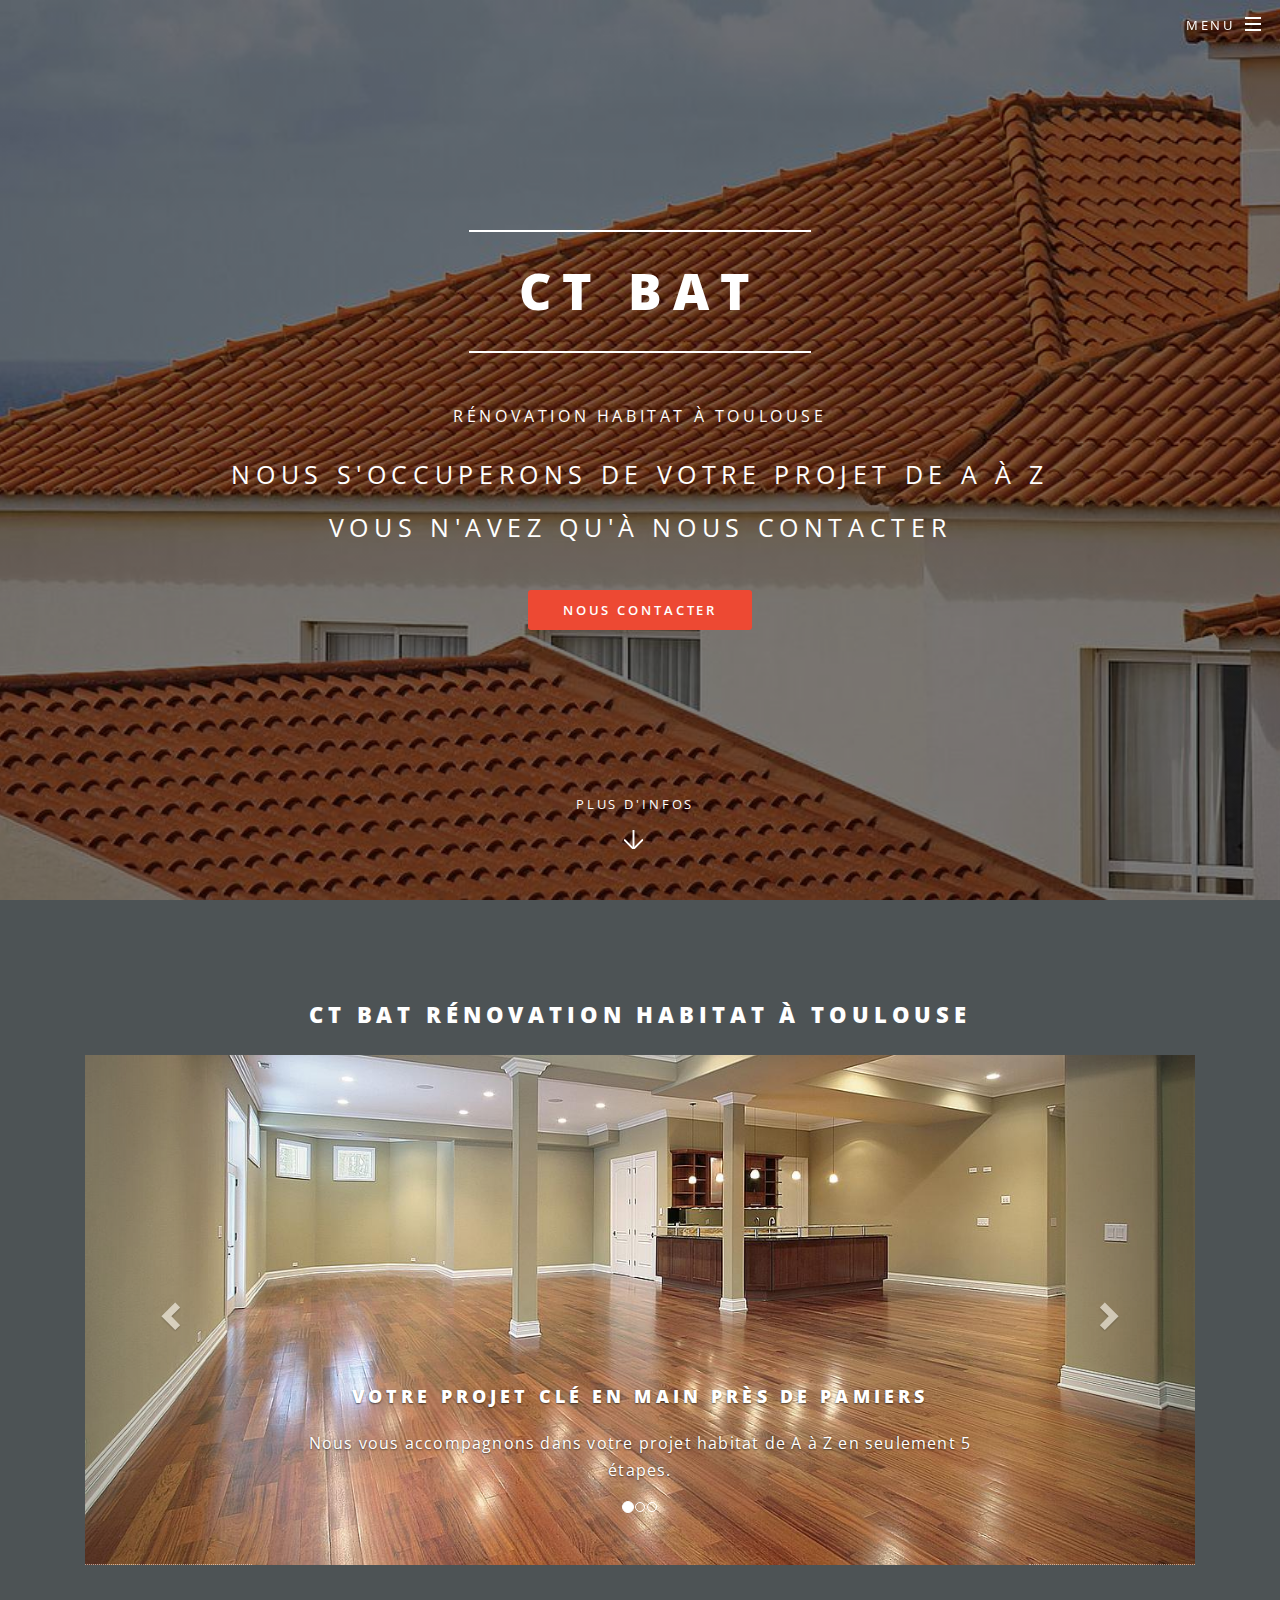
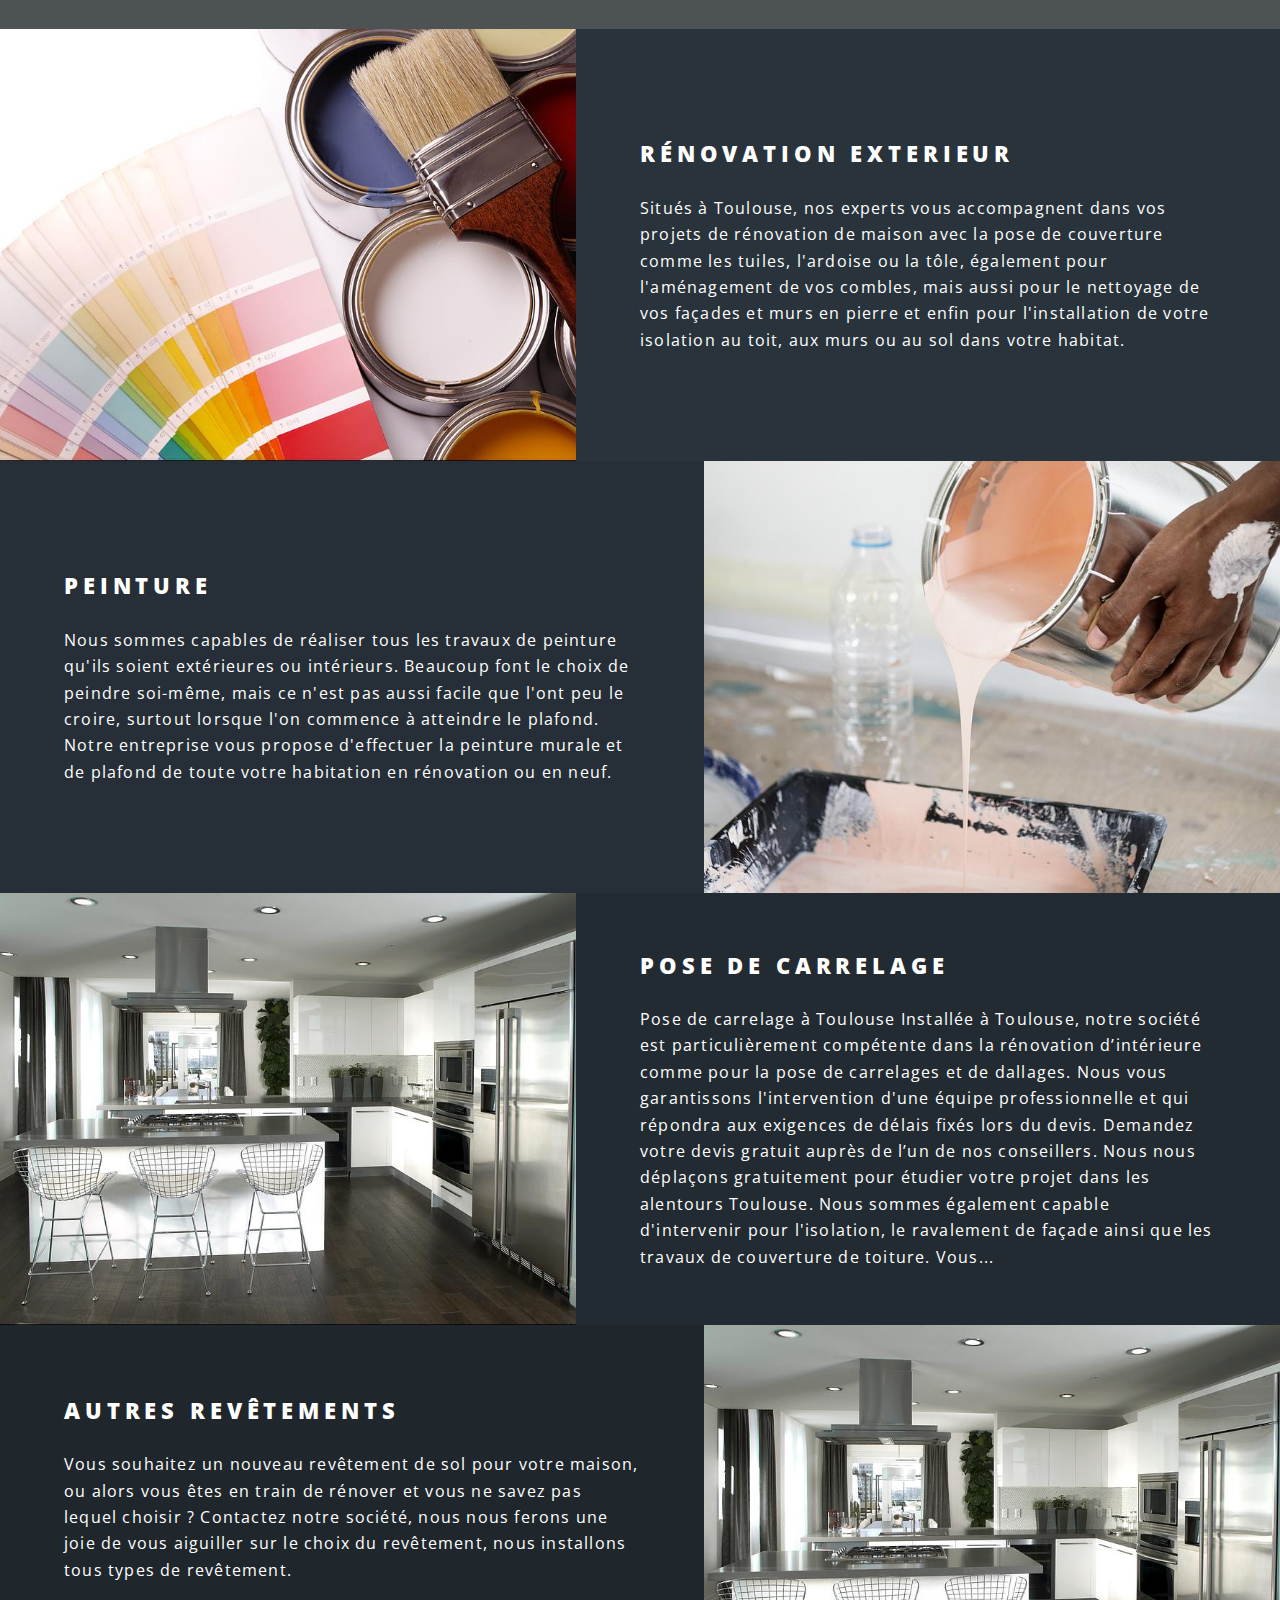
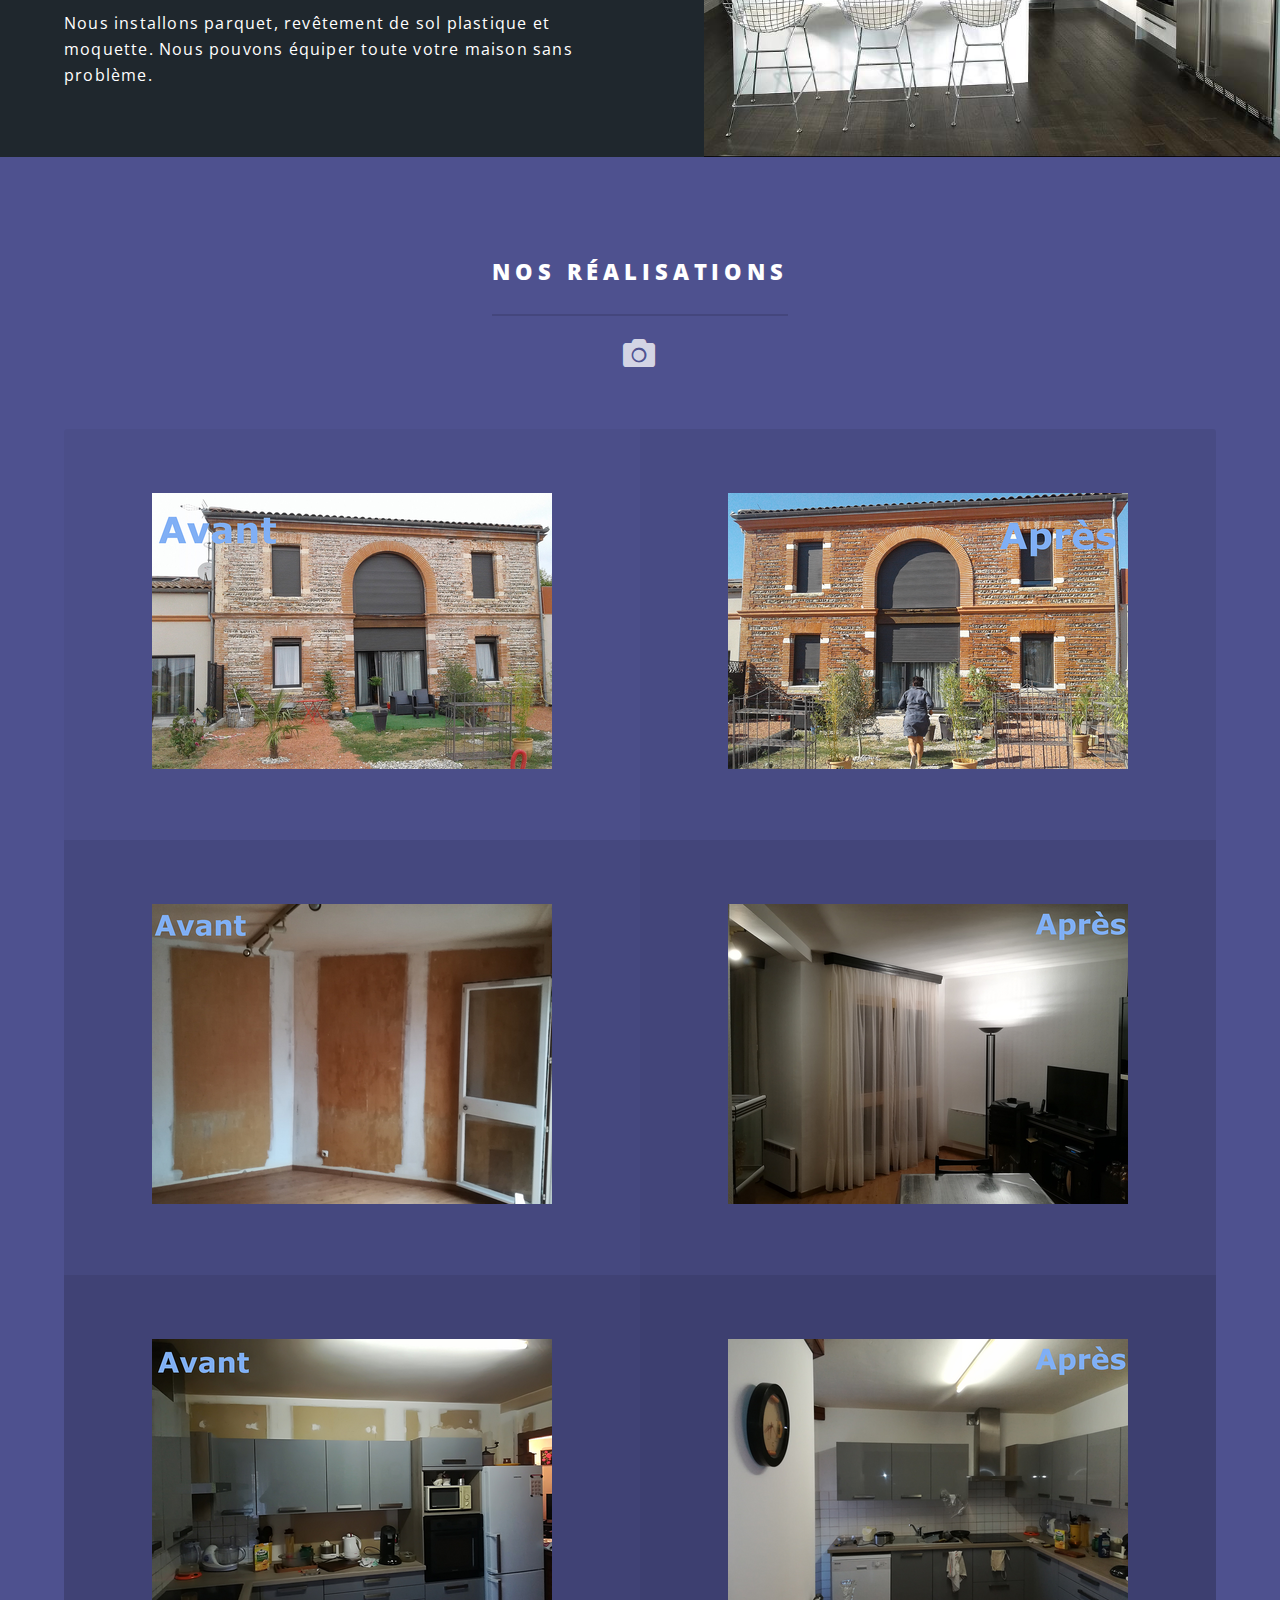
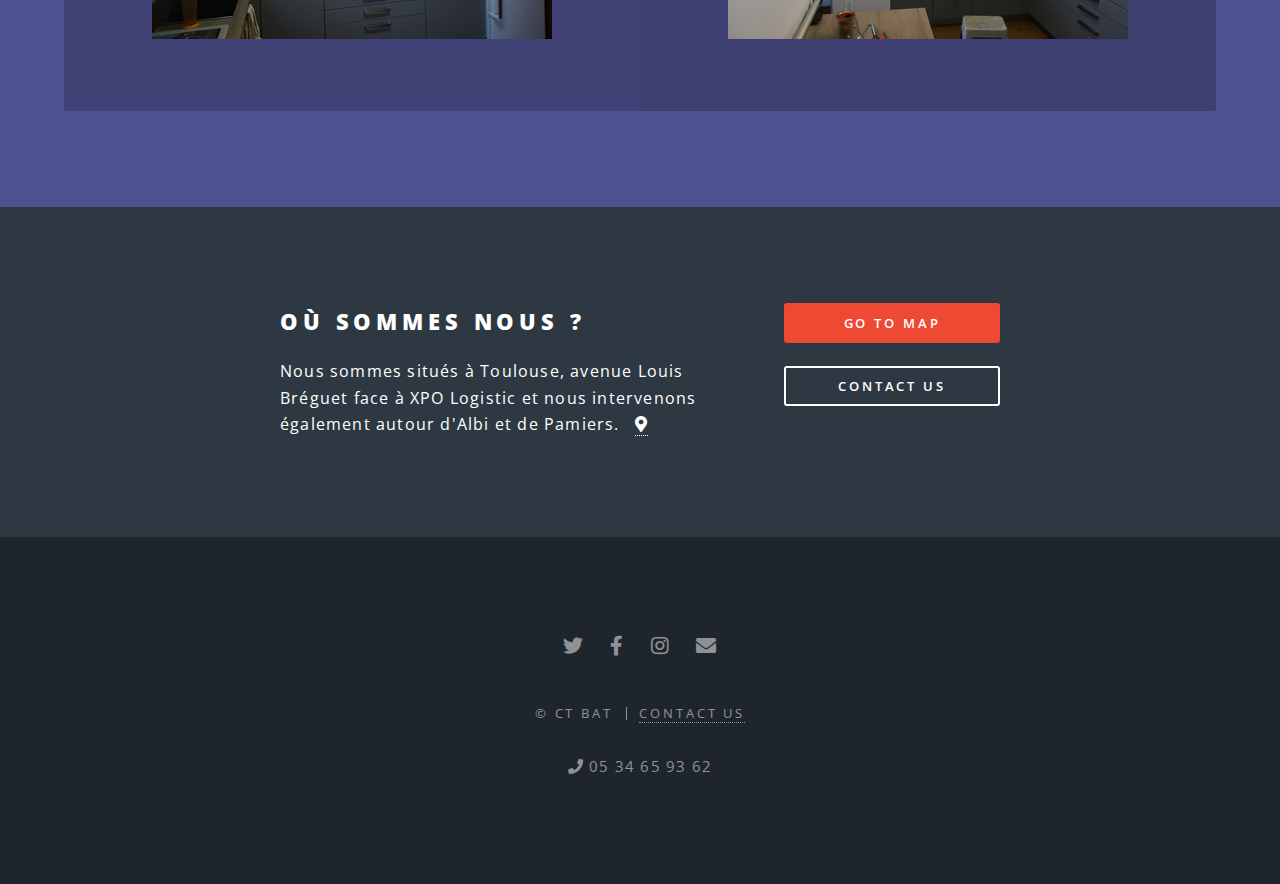
==== index.html @ c302fd92 "initial commit" ====
<!DOCTYPE HTML>
<!--
	Spectral by HTML5 UP
	html5up.net | @ajlkn
	Free for personal and commercial use under the CCA 3.0 license (html5up.net/license)
-->
<html>
	<head>
		<link rel="icon" href="images/1512f55367e74b17ab2b73a87927a7c3(1).ico">
		<link rel="stylesheet" href="https://maxcdn.bootstrapcdn.com/bootstrap/4.0.0/css/bootstrap.min.css" integrity="sha384-Gn5384xqQ1aoWXA+058RXPxPg6fy4IWvTNh0E263XmFcJlSAwiGgFAW/dAiS6JXm" crossorigin="anonymous">
		<title>CT BAT rénove votre maison en intérieur et extérieur à Toulouse</title>
		<meta charset="utf-8" />
		<meta name="viewport" content="width=device-width, initial-scale=1, user-scalable=no" />

		<link rel="stylesheet" href="https://maxcdn.bootstrapcdn.com/bootstrap/3.4.1/css/bootstrap.min.css">
		<script src="https://ajax.googleapis.com/ajax/libs/jquery/3.5.1/jquery.min.js"></script>
		<script src="https://maxcdn.bootstrapcdn.com/bootstrap/3.4.1/js/bootstrap.min.js"></script>
		
		<link rel="stylesheet" href="assets/css/main.css" />
		<noscript><link rel="stylesheet" href="assets/css/noscript.css" /></noscript>
	</head>
	<body class="landing is-preload">

		<!-- Page Wrapper -->
			<div id="page-wrapper">

				<!-- Header -->
					<header id="header" class="alt">
						<h1><a href="index.html"><img src="images/1512f55367e74b17ab2b73a87927a7c3(1).ico" style="width: 20px;"/>&nbsp;<b>CT BAT</b></a></h1>
						<nav id="nav">
							<ul>
								<li class="special">
									<a href="#menu" class="menuToggle"><span>Menu</span></a>
									<div id="menu">
										<ul>
											<li><a href="index.html">Nos Services</a></li>
											<li><a href="generic.html">Votre Projet</a></li>
											<li><a href="elements.html">Nos Réalisation</a></li>

											<li><a href="#">Nos contacter</a></li>
										</ul>
									</div>
								</li>
							</ul>
						</nav>
					</header>

				<!-- Banner -->
					<section id="banner">
						<div class="inner">
							<h2 style="font-size: 50px;">CT BAT</h2>
							<p >Rénovation habitat à Toulouse<br /></p>
								<p style="font-size: 25px ;  " >Nous s'occuperons de votre projet de A à Z<br /><br/>
								Vous n'avez qu'à nous contacter</p>
							<ul class="actions special">
								<li><a href="#" class="button primary">Nous contacter</a></li>
							</ul>
						</div>
						<a href="#one" class="more scrolly">Plus d'infos</a>
					</section>

				<!-- One -->
					<section id="one" class="wrapper style1 special">
						
						
						<div class="container">
							<h2>CT BAT Rénovation habitat à Toulouse</h2>
							<div id="myCarousel" class="carousel slide" data-ride="carousel">
							  <!-- Indicators -->
							  <ol class="carousel-indicators">
								<li data-target="#myCarousel" data-slide-to="0" class="active"></li>
								<li data-target="#myCarousel" data-slide-to="1"></li>
								<li data-target="#myCarousel" data-slide-to="2"></li>
							  </ol>
						  
							  <!-- Wrapper for slides -->
							  <div class="carousel-inner">
						  
								<div class="item active">
								  <img src="images/carousel1.jpg" alt="" style="width:100%;">
								  <div class="carousel-caption">
									<h3>Votre projet clé en main près de Pamiers</h3>
									<p>Nous vous accompagnons dans votre projet habitat de A à Z en seulement 5 étapes.</p>
								  </div>
								</div>
						  
								<div class="item">
								  <img src="images/carousel2.jpg" alt="" style="width:100%;">
								  <div class="carousel-caption">
									<h3>Energies renouvelables : installation de pompe à chaleur réversible près de Toulouse</h3>
									<p>Le chauffage et la climatisation dans votre habitat en un système c'est possible! Nous installons des pompes à chaleur réversibles sur tous types de terrain.</p>
								  </div>
								</div>
							  
								<div class="item">
								  <img src="images/carousel3.jpg" alt="" style="width:100%;">
								  <div class="carousel-caption">
									<h3>Peinture intérieure décorative et revêtement de sol près de Toulouse</h3>
									<p>Nous réalisons la décoration de votre intérieure avec la pose de peinture, de carrelage, et autres revêtements de sols.</p>
								  </div>
								</div>
							
							  </div>
						  
							  <!-- Left and right controls -->
							  <a class="left carousel-control" href="#myCarousel" data-slide="prev">
								<span class="glyphicon glyphicon-chevron-left"></span>
								<span class="sr-only">Previous</span>
							  </a>
							  <a class="right carousel-control" href="#myCarousel" data-slide="next">
								<span class="glyphicon glyphicon-chevron-right"></span>
								<span class="sr-only">Next</span>
							  </a>
							</div>
						  </div>
						  


					</section>

				<!-- Two -->
					<section id="two" class="wrapper alt style2">
						<section class="spotlight">
							<div class="image"><img src="images/0.jpg" alt="" /></div><div class="content">
								<h2>Rénovation exterieur</h2>
								<p>Situés à Toulouse, nos experts vous accompagnent dans vos projets de rénovation de maison avec la pose de couverture comme les tuiles, l'ardoise ou la tôle, également pour l'aménagement de vos combles, mais aussi pour le nettoyage de vos façades et murs en pierre et enfin pour l'installation de votre isolation au toit, aux murs ou au sol dans votre habitat.</p>
							</div>
						</section>
						<section class="spotlight">
							<div class="image"><img src="images/1.jpg" alt="" /></div><div class="content">
								<h2>Peinture</h2>
								<p>Nous sommes capables de réaliser tous les travaux de peinture qu'ils soient extérieures ou intérieurs. Beaucoup font le choix de peindre soi-même, mais ce n'est pas aussi facile que l'ont peu le croire, surtout lorsque l'on commence à atteindre le plafond. Notre entreprise vous propose d'effectuer la peinture murale et de plafond de toute votre habitation en rénovation ou en neuf.</p>
							</div>
						</section>
						<section class="spotlight">
							<div class="image"><img src="images/2.jpg" alt="" /></div><div class="content">
								<h2>Pose de carrelage</h2>
								<p>Pose de carrelage à Toulouse Installée à Toulouse, notre société est particulièrement compétente dans la rénovation d’intérieure comme pour la pose de carrelages et de dallages. Nous vous garantissons l'intervention d'une équipe professionnelle et qui répondra aux exigences de délais fixés lors du devis. Demandez votre devis gratuit auprès de l’un de nos conseillers. Nous nous déplaçons gratuitement pour étudier votre projet dans les alentours Toulouse. Nous sommes également capable d'intervenir pour l'isolation, le ravalement de façade ainsi que les travaux de couverture de toiture. Vous...</p>
							</div>
						</section>
						<section class="spotlight">
							<div class="image"><img src="images/2.jpg" alt="" /></div><div class="content">
								<h2>Autres revêtements</h2>
								<p>Vous souhaitez un nouveau revêtement de sol pour votre maison, ou alors vous êtes en train de rénover et vous ne savez pas lequel choisir ? Contactez notre société, nous nous ferons une joie de vous aiguiller sur le choix du revêtement, nous installons tous types de revêtement.<br> <br>Nous installons parquet, revêtement de sol plastique et moquette. Nous pouvons équiper toute votre maison sans problème.
									</p>
							</div>
						</section>
					</section>

				<!-- Three -->
					<section id="three" class="wrapper style3 special">
						<div class="inner">
							<header class="major">
								<h2>Nos Réalisations</h2><br/>
								<i class="fa fa-camera fa-2x"></i> 


								
							</header>
							<ul class="features zoom">
								<li >
									<img src="images/5.png"  alt="" />
								</li>
								<li >
									
									<img src="images/6.png" alt="" />
								</li>
								<li >
									
									<img  src="images/7.png"  alt="" />
								</li>
								<li >
									
									<img  src="images/8.png"  alt="" />
								</li>
								<li >
									
									<img  src="images/9.png"  alt="" />
								</li>
								<li>
									
									<img  src="images/10.png"  alt="" />
								</li>
							</ul>
						</div>
					</section>

				<!-- CTA -->
					<section id="cta" class="wrapper style4">
						<div class="inner">
							<header>
								<h2>Où sommes nous ?</h2>
								<p>Nous sommes situés à Toulouse, avenue Louis Bréguet face à XPO Logistic et nous intervenons également autour d'Albi et de Pamiers. &nbsp; <a href="link" ><i class="fas fa-map-marker-alt"></i></a> </p>
							</header>
							<ul class="actions stacked">
								<li><a href="https://www.google.com/maps/place/CT+BAT+R%C3%A9novation+habitat+%C3%A0+Toulouse/@43.5770326,1.4783316,15z/data=!4m5!3m4!1s0x0:0x1498602ddb9fb370!8m2!3d43.5770326!4d1.4783316" class="button fit primary">Go to Map</a></li>
								<li><a href="#" class="button fit">Contact us </a></li>
							</ul>
						</div>
					</section>

				<!-- Footer -->
					<footer id="footer">
						<ul class="icons">
							<li><a href="#" class="icon brands fa-twitter"><span class="label">Twitter</span></a></li>
							<li><a href="#" class="icon brands fa-facebook-f"><span class="label">Facebook</span></a></li>
							<li><a href="#" class="icon brands fa-instagram"><span class="label">Instagram</span></a></li>
							<li><a href="#" class="icon solid fa-envelope"><span class="label">Email</span></a></li>
						</ul>
						<ul class="copyright">
							<li>&copy; CT BAT</li><li><a href="#">Contact us</a></li>
						</ul>
						<ul class="icons">
						<li><a href="#" class="icon solid fa-phone" style="font-size: 0.75em;"> 05 34 65 93 62 <span class="label">Phone</span></a></li>
					</ul>
					</footer>

			</div>

		<!-- Scripts -->
			<script src="assets/js/jquery.min.js"></script>
			<script src="assets/js/jquery.scrollex.min.js"></script>
			<script src="assets/js/jquery.scrolly.min.js"></script>
			<script src="assets/js/browser.min.js"></script>
			<script src="assets/js/breakpoints.min.js"></script>
			<script src="assets/js/util.js"></script>
			<script src="assets/js/main.js"></script>
			

	</body>
</html>
---- assets/css/main.css ----
@import url(fontawesome-all.min.css);
@import url("https://fonts.googleapis.com/css?family=Open+Sans:400,400italic,600,600italic,800,800italic");

/*
	Spectral by HTML5 UP
	html5up.net | @ajlkn
	Free for personal and commercial use under the CCA 3.0 license (html5up.net/license)
*/

html, body, div, span, applet, object,
iframe, h1, h2, h3, h4, h5, h6, p, blockquote,
pre, a, abbr, acronym, address, big, cite,
code, del, dfn, em, img, ins, kbd, q, s, samp,
small, strike, strong, sub, sup, tt, var, b,
u, i, center, dl, dt, dd, ol, ul, li, fieldset,
form, label, legend, table, caption, tbody,
tfoot, thead, tr, th, td, article, aside,
canvas, details, embed, figure, figcaption,
footer, header, hgroup, menu, nav, output, ruby,
section, summary, time, mark, audio, video {
	margin: 0;
	padding: 0;
	border: 0;
	font-size: 100%;
	font: inherit;
	vertical-align: baseline;}

article, aside, details, figcaption, figure,
footer, header, hgroup, menu, nav, section {
	display: block;}

body {
	line-height: 1;
}

ol, ul {
	list-style: none;
}

blockquote, q {
	quotes: none;
}

	blockquote:before, blockquote:after, q:before, q:after {
		content: '';
		content: none;
	}

table {
	border-collapse: collapse;
	border-spacing: 0;
}

body {
	-webkit-text-size-adjust: none;
}

mark {
	background-color: transparent;
	color: inherit;
}

input::-moz-focus-inner {
	border: 0;
	padding: 0;
}

input, select, textarea {
	-moz-appearance: none;
	-webkit-appearance: none;
	-ms-appearance: none;
	appearance: none;
}

/* Basic */

	@-ms-viewport {
		width: device-width;
	}

	html {
		box-sizing: border-box;
	}

	*, *:before, *:after {
		box-sizing: inherit;
	}

	body {
		background: #2e3842;
	}

		body.is-preload *, body.is-preload *:before, body.is-preload *:after {
			-moz-animation: none !important;
			-webkit-animation: none !important;
			-ms-animation: none !important;
			animation: none !important;
			-moz-transition: none !important;
			-webkit-transition: none !important;
			-ms-transition: none !important;
			transition: none !important;
		}

	body, input, select, textarea {
		color: #fff;
		font-family: "Open Sans", Helvetica, sans-serif;
		font-size: 15pt;
		font-weight: 400;
		letter-spacing: 0.075em;
		line-height: 1.65em;
	}

		@media screen and (max-width: 1680px) {

			body, input, select, textarea {
				font-size: 13pt;
			}

		}

		@media screen and (max-width: 1280px) {

			body, input, select, textarea {
				font-size: 12pt;
			}

		}

		@media screen and (max-width: 736px) {

			body, input, select, textarea {
				font-size: 11pt;
				letter-spacing: 0.0375em;
			}

		}

	a {
		-moz-transition: color 0.2s ease, border-bottom-color 0.2s ease;
		-webkit-transition: color 0.2s ease, border-bottom-color 0.2s ease;
		-ms-transition: color 0.2s ease, border-bottom-color 0.2s ease;
		transition: color 0.2s ease, border-bottom-color 0.2s ease;
		border-bottom: dotted 1px;
		color: inherit;
		text-decoration: none;
	}

		a:hover {
			border-bottom-color: transparent;
		}

	strong, b {
		color: #fff;
		font-weight: 600;
	}

	em, i {
		font-style: italic;
	}

	p {
		margin: 0 0 2em 0;
	}

	h1, h2, h3, h4, h5, h6 {
		color: #fff;
		font-weight: 800;
		letter-spacing: 0.225em;
		line-height: 1em;
		margin: 0 0 1em 0;
		text-transform: uppercase;
	}

		h1 a, h2 a, h3 a, h4 a, h5 a, h6 a {
			color: inherit;
			text-decoration: none;
		}

	h2 {
		font-size: 1.35em;
		line-height: 1.75em;
	}

		@media screen and (max-width: 736px) {

			h2 {
				font-size: 1.1em;
				line-height: 1.65em;
			}

		}

	h3 {
		font-size: 1.15em;
		line-height: 1.75em;
	}

		@media screen and (max-width: 736px) {

			h3 {
				font-size: 1em;
				line-height: 1.65em;
			}

		}

	h4 {
		font-size: 1em;
		line-height: 1.5em;
	}

	h5 {
		font-size: 0.8em;
		line-height: 1.5em;
	}

	h6 {
		font-size: 0.7em;
		line-height: 1.5em;
	}

	sub {
		font-size: 0.8em;
		position: relative;
		top: 0.5em;
	}

	sup {
		font-size: 0.8em;
		position: relative;
		top: -0.5em;
	}

	hr {
		border: 0;
		border-bottom: solid 2px #fff;
		margin: 3em 0;
	}

		hr.major {
			margin: 4.5em 0;
		}

	blockquote {
		border-left: solid 4px #fff;
		font-style: italic;
		margin: 0 0 2em 0;
		padding: 0.5em 0 0.5em 2em;
	}

	code {
		background: rgba(144, 144, 144, 0.25);
		border-radius: 3px;
		font-family: "Courier New", monospace;
		font-size: 0.9em;
		letter-spacing: 0;
		margin: 0 0.25em;
		padding: 0.25em 0.65em;
	}

	pre {
		-webkit-overflow-scrolling: touch;
		font-family: "Courier New", monospace;
		font-size: 0.9em;
		margin: 0 0 2em 0;
	}

		pre code {
			display: block;
			line-height: 1.75em;
			padding: 1em 1.5em;
			overflow-x: auto;
		}

	.align-left {
		text-align: left;
	}

	.align-center {
		text-align: center;
	}

	.align-right {
		text-align: right;
	}

/* Row */

	.row {
		display: flex;
		flex-wrap: wrap;
		box-sizing: border-box;
		align-items: stretch;
	}

		.row > * {
			box-sizing: border-box;
		}

		.row.gtr-uniform > * > :last-child {
			margin-bottom: 0;
		}

		.row.aln-left {
			justify-content: flex-start;
		}

		.row.aln-center {
			justify-content: center;
		}

		.row.aln-right {
			justify-content: flex-end;
		}

		.row.aln-top {
			align-items: flex-start;
		}

		.row.aln-middle {
			align-items: center;
		}

		.row.aln-bottom {
			align-items: flex-end;
		}

		.row > .imp {
			order: -1;
		}

		.row > .col-1 {
			width: 8.33333%;
		}

		.row > .off-1 {
			margin-left: 8.33333%;
		}

		.row > .col-2 {
			width: 16.66667%;
		}

		.row > .off-2 {
			margin-left: 16.66667%;
		}

		.row > .col-3 {
			width: 25%;
		}

		.row > .off-3 {
			margin-left: 25%;
		}

		.row > .col-4 {
			width: 33.33333%;
		}

		.row > .off-4 {
			margin-left: 33.33333%;
		}

		.row > .col-5 {
			width: 41.66667%;
		}

		.row > .off-5 {
			margin-left: 41.66667%;
		}

		.row > .col-6 {
			width: 50%;
		}

		.row > .off-6 {
			margin-left: 50%;
		}

		.row > .col-7 {
			width: 58.33333%;
		}

		.row > .off-7 {
			margin-left: 58.33333%;
		}

		.row > .col-8 {
			width: 66.66667%;
		}

		.row > .off-8 {
			margin-left: 66.66667%;
		}

		.row > .col-9 {
			width: 75%;
		}

		.row > .off-9 {
			margin-left: 75%;
		}

		.row > .col-10 {
			width: 83.33333%;
		}

		.row > .off-10 {
			margin-left: 83.33333%;
		}

		.row > .col-11 {
			width: 91.66667%;
		}

		.row > .off-11 {
			margin-left: 91.66667%;
		}

		.row > .col-12 {
			width: 100%;
		}

		.row > .off-12 {
			margin-left: 100%;
		}

		.row.gtr-0 {
			margin-top: 0;
			margin-left: 0em;
		}

			.row.gtr-0 > * {
				padding: 0 0 0 0em;
			}

			.row.gtr-0.gtr-uniform {
				margin-top: 0em;
			}

				.row.gtr-0.gtr-uniform > * {
					padding-top: 0em;
				}

		.row.gtr-25 {
			margin-top: 0;
			margin-left: -0.375em;
		}

			.row.gtr-25 > * {
				padding: 0 0 0 0.375em;
			}

			.row.gtr-25.gtr-uniform {
				margin-top: -0.375em;
			}

				.row.gtr-25.gtr-uniform > * {
					padding-top: 0.375em;
				}

		.row.gtr-50 {
			margin-top: 0;
			margin-left: -0.75em;
		}

			.row.gtr-50 > * {
				padding: 0 0 0 0.75em;
			}

			.row.gtr-50.gtr-uniform {
				margin-top: -0.75em;
			}

				.row.gtr-50.gtr-uniform > * {
					padding-top: 0.75em;
				}

		.row {
			margin-top: 0;
			margin-left: -1.5em;
		}

			.row > * {
				padding: 0 0 0 1.5em;
			}

			.row.gtr-uniform {
				margin-top: -1.5em;
			}

				.row.gtr-uniform > * {
					padding-top: 1.5em;
				}

		.row.gtr-150 {
			margin-top: 0;
			margin-left: -2.25em;
		}

			.row.gtr-150 > * {
				padding: 0 0 0 2.25em;
			}

			.row.gtr-150.gtr-uniform {
				margin-top: -2.25em;
			}

				.row.gtr-150.gtr-uniform > * {
					padding-top: 2.25em;
				}

		.row.gtr-200 {
			margin-top: 0;
			margin-left: -3em;
		}

			.row.gtr-200 > * {
				padding: 0 0 0 3em;
			}

			.row.gtr-200.gtr-uniform {
				margin-top: -3em;
			}

				.row.gtr-200.gtr-uniform > * {
					padding-top: 3em;
				}

		@media screen and (max-width: 1680px) {

			.row {
				display: flex;
				flex-wrap: wrap;
				box-sizing: border-box;
				align-items: stretch;
			}

				.row > * {
					box-sizing: border-box;
				}

				.row.gtr-uniform > * > :last-child {
					margin-bottom: 0;
				}

				.row.aln-left {
					justify-content: flex-start;
				}

				.row.aln-center {
					justify-content: center;
				}

				.row.aln-right {
					justify-content: flex-end;
				}

				.row.aln-top {
					align-items: flex-start;
				}

				.row.aln-middle {
					align-items: center;
				}

				.row.aln-bottom {
					align-items: flex-end;
				}

				.row > .imp-xlarge {
					order: -1;
				}

				.row > .col-1-xlarge {
					width: 8.33333%;
				}

				.row > .off-1-xlarge {
					margin-left: 8.33333%;
				}

				.row > .col-2-xlarge {
					width: 16.66667%;
				}

				.row > .off-2-xlarge {
					margin-left: 16.66667%;
				}

				.row > .col-3-xlarge {
					width: 25%;
				}

				.row > .off-3-xlarge {
					margin-left: 25%;
				}

				.row > .col-4-xlarge {
					width: 33.33333%;
				}

				.row > .off-4-xlarge {
					margin-left: 33.33333%;
				}

				.row > .col-5-xlarge {
					width: 41.66667%;
				}

				.row > .off-5-xlarge {
					margin-left: 41.66667%;
				}

				.row > .col-6-xlarge {
					width: 50%;
				}

				.row > .off-6-xlarge {
					margin-left: 50%;
				}

				.row > .col-7-xlarge {
					width: 58.33333%;
				}

				.row > .off-7-xlarge {
					margin-left: 58.33333%;
				}

				.row > .col-8-xlarge {
					width: 66.66667%;
				}

				.row > .off-8-xlarge {
					margin-left: 66.66667%;
				}

				.row > .col-9-xlarge {
					width: 75%;
				}

				.row > .off-9-xlarge {
					margin-left: 75%;
				}

				.row > .col-10-xlarge {
					width: 83.33333%;
				}

				.row > .off-10-xlarge {
					margin-left: 83.33333%;
				}

				.row > .col-11-xlarge {
					width: 91.66667%;
				}

				.row > .off-11-xlarge {
					margin-left: 91.66667%;
				}

				.row > .col-12-xlarge {
					width: 100%;
				}

				.row > .off-12-xlarge {
					margin-left: 100%;
				}

				.row.gtr-0 {
					margin-top: 0;
					margin-left: 0em;
				}

					.row.gtr-0 > * {
						padding: 0 0 0 0em;
					}

					.row.gtr-0.gtr-uniform {
						margin-top: 0em;
					}

						.row.gtr-0.gtr-uniform > * {
							padding-top: 0em;
						}

				.row.gtr-25 {
					margin-top: 0;
					margin-left: -0.375em;
				}

					.row.gtr-25 > * {
						padding: 0 0 0 0.375em;
					}

					.row.gtr-25.gtr-uniform {
						margin-top: -0.375em;
					}

						.row.gtr-25.gtr-uniform > * {
							padding-top: 0.375em;
						}

				.row.gtr-50 {
					margin-top: 0;
					margin-left: -0.75em;
				}

					.row.gtr-50 > * {
						padding: 0 0 0 0.75em;
					}

					.row.gtr-50.gtr-uniform {
						margin-top: -0.75em;
					}

						.row.gtr-50.gtr-uniform > * {
							padding-top: 0.75em;
						}

				.row {
					margin-top: 0;
					margin-left: -1.5em;
				}

					.row > * {
						padding: 0 0 0 1.5em;
					}

					.row.gtr-uniform {
						margin-top: -1.5em;
					}

						.row.gtr-uniform > * {
							padding-top: 1.5em;
						}

				.row.gtr-150 {
					margin-top: 0;
					margin-left: -2.25em;
				}

					.row.gtr-150 > * {
						padding: 0 0 0 2.25em;
					}

					.row.gtr-150.gtr-uniform {
						margin-top: -2.25em;
					}

						.row.gtr-150.gtr-uniform > * {
							padding-top: 2.25em;
						}

				.row.gtr-200 {
					margin-top: 0;
					margin-left: -3em;
				}

					.row.gtr-200 > * {
						padding: 0 0 0 3em;
					}

					.row.gtr-200.gtr-uniform {
						margin-top: -3em;
					}

						.row.gtr-200.gtr-uniform > * {
							padding-top: 3em;
						}

		}

		@media screen and (max-width: 1280px) {

			.row {
				display: flex;
				flex-wrap: wrap;
				box-sizing: border-box;
				align-items: stretch;
			}

				.row > * {
					box-sizing: border-box;
				}

				.row.gtr-uniform > * > :last-child {
					margin-bottom: 0;
				}

				.row.aln-left {
					justify-content: flex-start;
				}

				.row.aln-center {
					justify-content: center;
				}

				.row.aln-right {
					justify-content: flex-end;
				}

				.row.aln-top {
					align-items: flex-start;
				}

				.row.aln-middle {
					align-items: center;
				}

				.row.aln-bottom {
					align-items: flex-end;
				}

				.row > .imp-large {
					order: -1;
				}

				.row > .col-1-large {
					width: 8.33333%;
				}

				.row > .off-1-large {
					margin-left: 8.33333%;
				}

				.row > .col-2-large {
					width: 16.66667%;
				}

				.row > .off-2-large {
					margin-left: 16.66667%;
				}

				.row > .col-3-large {
					width: 25%;
				}

				.row > .off-3-large {
					margin-left: 25%;
				}

				.row > .col-4-large {
					width: 33.33333%;
				}

				.row > .off-4-large {
					margin-left: 33.33333%;
				}

				.row > .col-5-large {
					width: 41.66667%;
				}

				.row > .off-5-large {
					margin-left: 41.66667%;
				}

				.row > .col-6-large {
					width: 50%;
				}

				.row > .off-6-large {
					margin-left: 50%;
				}

				.row > .col-7-large {
					width: 58.33333%;
				}

				.row > .off-7-large {
					margin-left: 58.33333%;
				}

				.row > .col-8-large {
					width: 66.66667%;
				}

				.row > .off-8-large {
					margin-left: 66.66667%;
				}

				.row > .col-9-large {
					width: 75%;
				}

				.row > .off-9-large {
					margin-left: 75%;
				}

				.row > .col-10-large {
					width: 83.33333%;
				}

				.row > .off-10-large {
					margin-left: 83.33333%;
				}

				.row > .col-11-large {
					width: 91.66667%;
				}

				.row > .off-11-large {
					margin-left: 91.66667%;
				}

				.row > .col-12-large {
					width: 100%;
				}

				.row > .off-12-large {
					margin-left: 100%;
				}

				.row.gtr-0 {
					margin-top: 0;
					margin-left: 0em;
				}

					.row.gtr-0 > * {
						padding: 0 0 0 0em;
					}

					.row.gtr-0.gtr-uniform {
						margin-top: 0em;
					}

						.row.gtr-0.gtr-uniform > * {
							padding-top: 0em;
						}

				.row.gtr-25 {
					margin-top: 0;
					margin-left: -0.375em;
				}

					.row.gtr-25 > * {
						padding: 0 0 0 0.375em;
					}

					.row.gtr-25.gtr-uniform {
						margin-top: -0.375em;
					}

						.row.gtr-25.gtr-uniform > * {
							padding-top: 0.375em;
						}

				.row.gtr-50 {
					margin-top: 0;
					margin-left: -0.75em;
				}

					.row.gtr-50 > * {
						padding: 0 0 0 0.75em;
					}

					.row.gtr-50.gtr-uniform {
						margin-top: -0.75em;
					}

						.row.gtr-50.gtr-uniform > * {
							padding-top: 0.75em;
						}

				.row {
					margin-top: 0;
					margin-left: -1.5em;
				}

					.row > * {
						padding: 0 0 0 1.5em;
					}

					.row.gtr-uniform {
						margin-top: -1.5em;
					}

						.row.gtr-uniform > * {
							padding-top: 1.5em;
						}

				.row.gtr-150 {
					margin-top: 0;
					margin-left: -2.25em;
				}

					.row.gtr-150 > * {
						padding: 0 0 0 2.25em;
					}

					.row.gtr-150.gtr-uniform {
						margin-top: -2.25em;
					}

						.row.gtr-150.gtr-uniform > * {
							padding-top: 2.25em;
						}

				.row.gtr-200 {
					margin-top: 0;
					margin-left: -3em;
				}

					.row.gtr-200 > * {
						padding: 0 0 0 3em;
					}

					.row.gtr-200.gtr-uniform {
						margin-top: -3em;
					}

						.row.gtr-200.gtr-uniform > * {
							padding-top: 3em;
						}

		}

		@media screen and (max-width: 980px) {

			.row {
				display: flex;
				flex-wrap: wrap;
				box-sizing: border-box;
				align-items: stretch;
			}

				.row > * {
					box-sizing: border-box;
				}

				.row.gtr-uniform > * > :last-child {
					margin-bottom: 0;
				}

				.row.aln-left {
					justify-content: flex-start;
				}

				.row.aln-center {
					justify-content: center;
				}

				.row.aln-right {
					justify-content: flex-end;
				}

				.row.aln-top {
					align-items: flex-start;
				}

				.row.aln-middle {
					align-items: center;
				}

				.row.aln-bottom {
					align-items: flex-end;
				}

				.row > .imp-medium {
					order: -1;
				}

				.row > .col-1-medium {
					width: 8.33333%;
				}

				.row > .off-1-medium {
					margin-left: 8.33333%;
				}

				.row > .col-2-medium {
					width: 16.66667%;
				}

				.row > .off-2-medium {
					margin-left: 16.66667%;
				}

				.row > .col-3-medium {
					width: 25%;
				}

				.row > .off-3-medium {
					margin-left: 25%;
				}

				.row > .col-4-medium {
					width: 33.33333%;
				}

				.row > .off-4-medium {
					margin-left: 33.33333%;
				}

				.row > .col-5-medium {
					width: 41.66667%;
				}

				.row > .off-5-medium {
					margin-left: 41.66667%;
				}

				.row > .col-6-medium {
					width: 50%;
				}

				.row > .off-6-medium {
					margin-left: 50%;
				}

				.row > .col-7-medium {
					width: 58.33333%;
				}

				.row > .off-7-medium {
					margin-left: 58.33333%;
				}

				.row > .col-8-medium {
					width: 66.66667%;
				}

				.row > .off-8-medium {
					margin-left: 66.66667%;
				}

				.row > .col-9-medium {
					width: 75%;
				}

				.row > .off-9-medium {
					margin-left: 75%;
				}

				.row > .col-10-medium {
					width: 83.33333%;
				}

				.row > .off-10-medium {
					margin-left: 83.33333%;
				}

				.row > .col-11-medium {
					width: 91.66667%;
				}

				.row > .off-11-medium {
					margin-left: 91.66667%;
				}

				.row > .col-12-medium {
					width: 100%;
				}

				.row > .off-12-medium {
					margin-left: 100%;
				}

				.row.gtr-0 {
					margin-top: 0;
					margin-left: 0em;
				}

					.row.gtr-0 > * {
						padding: 0 0 0 0em;
					}

					.row.gtr-0.gtr-uniform {
						margin-top: 0em;
					}

						.row.gtr-0.gtr-uniform > * {
							padding-top: 0em;
						}

				.row.gtr-25 {
					margin-top: 0;
					margin-left: -0.375em;
				}

					.row.gtr-25 > * {
						padding: 0 0 0 0.375em;
					}

					.row.gtr-25.gtr-uniform {
						margin-top: -0.375em;
					}

						.row.gtr-25.gtr-uniform > * {
							padding-top: 0.375em;
						}

				.row.gtr-50 {
					margin-top: 0;
					margin-left: -0.75em;
				}

					.row.gtr-50 > * {
						padding: 0 0 0 0.75em;
					}

					.row.gtr-50.gtr-uniform {
						margin-top: -0.75em;
					}

						.row.gtr-50.gtr-uniform > * {
							padding-top: 0.75em;
						}

				.row {
					margin-top: 0;
					margin-left: -1.5em;
				}

					.row > * {
						padding: 0 0 0 1.5em;
					}

					.row.gtr-uniform {
						margin-top: -1.5em;
					}

						.row.gtr-uniform > * {
							padding-top: 1.5em;
						}

				.row.gtr-150 {
					margin-top: 0;
					margin-left: -2.25em;
				}

					.row.gtr-150 > * {
						padding: 0 0 0 2.25em;
					}

					.row.gtr-150.gtr-uniform {
						margin-top: -2.25em;
					}

						.row.gtr-150.gtr-uniform > * {
							padding-top: 2.25em;
						}

				.row.gtr-200 {
					margin-top: 0;
					margin-left: -3em;
				}

					.row.gtr-200 > * {
						padding: 0 0 0 3em;
					}

					.row.gtr-200.gtr-uniform {
						margin-top: -3em;
					}

						.row.gtr-200.gtr-uniform > * {
							padding-top: 3em;
						}

		}

		@media screen and (max-width: 736px) {

			.row {
				display: flex;
				flex-wrap: wrap;
				box-sizing: border-box;
				align-items: stretch;
			}

				.row > * {
					box-sizing: border-box;
				}

				.row.gtr-uniform > * > :last-child {
					margin-bottom: 0;
				}

				.row.aln-left {
					justify-content: flex-start;
				}

				.row.aln-center {
					justify-content: center;
				}

				.row.aln-right {
					justify-content: flex-end;
				}

				.row.aln-top {
					align-items: flex-start;
				}

				.row.aln-middle {
					align-items: center;
				}

				.row.aln-bottom {
					align-items: flex-end;
				}

				.row > .imp-small {
					order: -1;
				}

				.row > .col-1-small {
					width: 8.33333%;
				}

				.row > .off-1-small {
					margin-left: 8.33333%;
				}

				.row > .col-2-small {
					width: 16.66667%;
				}

				.row > .off-2-small {
					margin-left: 16.66667%;
				}

				.row > .col-3-small {
					width: 25%;
				}

				.row > .off-3-small {
					margin-left: 25%;
				}

				.row > .col-4-small {
					width: 33.33333%;
				}

				.row > .off-4-small {
					margin-left: 33.33333%;
				}

				.row > .col-5-small {
					width: 41.66667%;
				}

				.row > .off-5-small {
					margin-left: 41.66667%;
				}

				.row > .col-6-small {
					width: 50%;
				}

				.row > .off-6-small {
					margin-left: 50%;
				}

				.row > .col-7-small {
					width: 58.33333%;
				}

				.row > .off-7-small {
					margin-left: 58.33333%;
				}

				.row > .col-8-small {
					width: 66.66667%;
				}

				.row > .off-8-small {
					margin-left: 66.66667%;
				}

				.row > .col-9-small {
					width: 75%;
				}

				.row > .off-9-small {
					margin-left: 75%;
				}

				.row > .col-10-small {
					width: 83.33333%;
				}

				.row > .off-10-small {
					margin-left: 83.33333%;
				}

				.row > .col-11-small {
					width: 91.66667%;
				}

				.row > .off-11-small {
					margin-left: 91.66667%;
				}

				.row > .col-12-small {
					width: 100%;
				}

				.row > .off-12-small {
					margin-left: 100%;
				}

				.row.gtr-0 {
					margin-top: 0;
					margin-left: 0em;
				}

					.row.gtr-0 > * {
						padding: 0 0 0 0em;
					}

					.row.gtr-0.gtr-uniform {
						margin-top: 0em;
					}

						.row.gtr-0.gtr-uniform > * {
							padding-top: 0em;
						}

				.row.gtr-25 {
					margin-top: 0;
					margin-left: -0.375em;
				}

					.row.gtr-25 > * {
						padding: 0 0 0 0.375em;
					}

					.row.gtr-25.gtr-uniform {
						margin-top: -0.375em;
					}

						.row.gtr-25.gtr-uniform > * {
							padding-top: 0.375em;
						}

				.row.gtr-50 {
					margin-top: 0;
					margin-left: -0.75em;
				}

					.row.gtr-50 > * {
						padding: 0 0 0 0.75em;
					}

					.row.gtr-50.gtr-uniform {
						margin-top: -0.75em;
					}

						.row.gtr-50.gtr-uniform > * {
							padding-top: 0.75em;
						}

				.row {
					margin-top: 0;
					margin-left: -1.5em;
				}

					.row > * {
						padding: 0 0 0 1.5em;
					}

					.row.gtr-uniform {
						margin-top: -1.5em;
					}

						.row.gtr-uniform > * {
							padding-top: 1.5em;
						}

				.row.gtr-150 {
					margin-top: 0;
					margin-left: -2.25em;
				}

					.row.gtr-150 > * {
						padding: 0 0 0 2.25em;
					}

					.row.gtr-150.gtr-uniform {
						margin-top: -2.25em;
					}

						.row.gtr-150.gtr-uniform > * {
							padding-top: 2.25em;
						}

				.row.gtr-200 {
					margin-top: 0;
					margin-left: -3em;
				}

					.row.gtr-200 > * {
						padding: 0 0 0 3em;
					}

					.row.gtr-200.gtr-uniform {
						margin-top: -3em;
					}

						.row.gtr-200.gtr-uniform > * {
							padding-top: 3em;
						}

		}

		@media screen and (max-width: 480px) {

			.row {
				display: flex;
				flex-wrap: wrap;
				box-sizing: border-box;
				align-items: stretch;
			}

				.row > * {
					box-sizing: border-box;
				}

				.row.gtr-uniform > * > :last-child {
					margin-bottom: 0;
				}

				.row.aln-left {
					justify-content: flex-start;
				}

				.row.aln-center {
					justify-content: center;
				}

				.row.aln-right {
					justify-content: flex-end;
				}

				.row.aln-top {
					align-items: flex-start;
				}

				.row.aln-middle {
					align-items: center;
				}

				.row.aln-bottom {
					align-items: flex-end;
				}

				.row > .imp-xsmall {
					order: -1;
				}

				.row > .col-1-xsmall {
					width: 8.33333%;
				}

				.row > .off-1-xsmall {
					margin-left: 8.33333%;
				}

				.row > .col-2-xsmall {
					width: 16.66667%;
				}

				.row > .off-2-xsmall {
					margin-left: 16.66667%;
				}

				.row > .col-3-xsmall {
					width: 25%;
				}

				.row > .off-3-xsmall {
					margin-left: 25%;
				}

				.row > .col-4-xsmall {
					width: 33.33333%;
				}

				.row > .off-4-xsmall {
					margin-left: 33.33333%;
				}

				.row > .col-5-xsmall {
					width: 41.66667%;
				}

				.row > .off-5-xsmall {
					margin-left: 41.66667%;
				}

				.row > .col-6-xsmall {
					width: 50%;
				}

				.row > .off-6-xsmall {
					margin-left: 50%;
				}

				.row > .col-7-xsmall {
					width: 58.33333%;
				}

				.row > .off-7-xsmall {
					margin-left: 58.33333%;
				}

				.row > .col-8-xsmall {
					width: 66.66667%;
				}

				.row > .off-8-xsmall {
					margin-left: 66.66667%;
				}

				.row > .col-9-xsmall {
					width: 75%;
				}

				.row > .off-9-xsmall {
					margin-left: 75%;
				}

				.row > .col-10-xsmall {
					width: 83.33333%;
				}

				.row > .off-10-xsmall {
					margin-left: 83.33333%;
				}

				.row > .col-11-xsmall {
					width: 91.66667%;
				}

				.row > .off-11-xsmall {
					margin-left: 91.66667%;
				}

				.row > .col-12-xsmall {
					width: 100%;
				}

				.row > .off-12-xsmall {
					margin-left: 100%;
				}

				.row.gtr-0 {
					margin-top: 0;
					margin-left: 0em;
				}

					.row.gtr-0 > * {
						padding: 0 0 0 0em;
					}

					.row.gtr-0.gtr-uniform {
						margin-top: 0em;
					}

						.row.gtr-0.gtr-uniform > * {
							padding-top: 0em;
						}

				.row.gtr-25 {
					margin-top: 0;
					margin-left: -0.375em;
				}

					.row.gtr-25 > * {
						padding: 0 0 0 0.375em;
					}

					.row.gtr-25.gtr-uniform {
						margin-top: -0.375em;
					}

						.row.gtr-25.gtr-uniform > * {
							padding-top: 0.375em;
						}

				.row.gtr-50 {
					margin-top: 0;
					margin-left: -0.75em;
				}

					.row.gtr-50 > * {
						padding: 0 0 0 0.75em;
					}

					.row.gtr-50.gtr-uniform {
						margin-top: -0.75em;
					}

						.row.gtr-50.gtr-uniform > * {
							padding-top: 0.75em;
						}

				.row {
					margin-top: 0;
					margin-left: -1.5em;
				}

					.row > * {
						padding: 0 0 0 1.5em;
					}

					.row.gtr-uniform {
						margin-top: -1.5em;
					}

						.row.gtr-uniform > * {
							padding-top: 1.5em;
						}

				.row.gtr-150 {
					margin-top: 0;
					margin-left: -2.25em;
				}

					.row.gtr-150 > * {
						padding: 0 0 0 2.25em;
					}

					.row.gtr-150.gtr-uniform {
						margin-top: -2.25em;
					}

						.row.gtr-150.gtr-uniform > * {
							padding-top: 2.25em;
						}

				.row.gtr-200 {
					margin-top: 0;
					margin-left: -3em;
				}

					.row.gtr-200 > * {
						padding: 0 0 0 3em;
					}

					.row.gtr-200.gtr-uniform {
						margin-top: -3em;
					}

						.row.gtr-200.gtr-uniform > * {
							padding-top: 3em;
						}

		}

/* Section/Article */

	section.special, article.special {
		text-align: center;
	}

	header p {
		color: rgba(255, 255, 255, 0.5);
		position: relative;
		top: -0.25em;
	}

	header h3 + p {
		font-size: 1.1em;
	}

	header h4 + p,
	header h5 + p,
	header h6 + p {
		font-size: 0.9em;
	}

	header.major {
		margin: 0 0 3.5em 0;
	}

		header.major h2, header.major h3, header.major h4, header.major h5, header.major h6 {
			border-bottom: solid 2px #fff;
			display: inline-block;
			padding-bottom: 1em;
			position: relative;
		}

			header.major h2:after, header.major h3:after, header.major h4:after, header.major h5:after, header.major h6:after {
				content: '';
				display: block;
				height: 1px;
			}

		header.major p {
			color: #fff;
			top: 0;
		}

		@media screen and (max-width: 736px) {

			header.major {
				margin: 0 0 2em 0;
			}

		}

	@media screen and (max-width: 980px) {

		header br {
			display: none;
		}

	}

/* Form */

	form {
		margin: 0 0 2em 0;
	}

	label {
		color: #fff;
		display: block;
		font-size: 0.9em;
		font-weight: 600;
		margin: 0 0 1em 0;
	}

	input[type="text"],
	input[type="password"],
	input[type="email"],
	select,
	textarea {
		-moz-appearance: none;
		-webkit-appearance: none;
		-ms-appearance: none;
		appearance: none;
		background-color: rgba(77, 75, 75, 0.25);
		border-radius: 3px;
		border: none;
		color: inherit;
		display: block;
		outline: 0;
		padding: 0 1em;
		text-decoration: none;
		width: 100%;
	}

		input[type="text"]:invalid,
		input[type="password"]:invalid,
		input[type="email"]:invalid,
		select:invalid,
		textarea:invalid {
			box-shadow: none;
		}

		input[type="text"]:focus,
		input[type="password"]:focus,
		input[type="email"]:focus,
		select:focus,
		textarea:focus {
			box-shadow: 0 0 0 2px #21b2a6;
		}

	select {
		background-size: 1.25em;
		background-repeat: no-repeat;
		background-position: calc(100% - 1em) center;
		height: 2.75em;
		padding-right: 2.75em;
		text-overflow: ellipsis;
	}

		select:focus::-ms-value {
			background-color: transparent;
		}

		select::-ms-expand {
			display: none;
		}

	input[type="text"],
	input[type="password"],
	input[type="email"],
	select {
		height: 2.75em;
	}

	textarea {
		padding: 0.75em 1em;
	}

	input[type="checkbox"],
	input[type="radio"] {
		-moz-appearance: none;
		-webkit-appearance: none;
		-ms-appearance: none;
		appearance: none;
		display: block;
		float: left;
		margin-right: -2em;
		opacity: 0;
		width: 1em;
		z-index: -1;
	}

		input[type="checkbox"] + label,
		input[type="radio"] + label {
			text-decoration: none;
			color: #fff;
			cursor: pointer;
			display: inline-block;
			font-size: 1em;
			font-weight: 400;
			padding-left: 2.4em;
			padding-right: 0.75em;
			position: relative;
		}

			input[type="checkbox"] + label:before,
			input[type="radio"] + label:before {
				-moz-osx-font-smoothing: grayscale;
				-webkit-font-smoothing: antialiased;
				display: inline-block;
				font-style: normal;
				font-variant: normal;
				text-rendering: auto;
				line-height: 1;
				text-transform: none !important;
				font-family: 'Font Awesome 5 Free';
				font-weight: 900;
			}

			input[type="checkbox"] + label:before,
			input[type="radio"] + label:before {
				background: rgba(144, 144, 144, 0.25);
				border-radius: 3px;
				content: '';
				display: inline-block;
				font-size: 0.8em;
				height: 2.0625em;
				left: 0;
				line-height: 2.0625em;
				position: absolute;
				text-align: center;
				top: 0;
				width: 2.0625em;
			}

		input[type="checkbox"]:checked + label:before,
		input[type="radio"]:checked + label:before {
			background: #2e3842;
			color: #fff;
			content: '\f00c';
		}

		input[type="checkbox"]:focus + label:before,
		input[type="radio"]:focus + label:before {
			box-shadow: 0 0 0 2px #21b2a6;
		}

	input[type="checkbox"] + label:before {
		border-radius: 3px;
	}

	input[type="radio"] + label:before {
		border-radius: 100%;
	}

	::-webkit-input-placeholder {
		color: rgba(255, 255, 255, 0.5) !important;
		opacity: 1.0;
	}

	:-moz-placeholder {
		color: rgba(255, 255, 255, 0.5) !important;
		opacity: 1.0;
	}

	::-moz-placeholder {
		color: rgba(255, 255, 255, 0.5) !important;
		opacity: 1.0;
	}

	:-ms-input-placeholder {
		color: rgba(255, 255, 255, 0.5) !important;
		opacity: 1.0;
	}

/* Box */

	.box {
		border-radius: 3px;
		border: solid 2px #fff;
		margin-bottom: 2em;
		padding: 1.5em;
	}

		.box > :last-child,
		.box > :last-child > :last-child,
		.box > :last-child > :last-child > :last-child {
			margin-bottom: 0;
		}

		.box.alt {
			border: 0;
			border-radius: 0;
			padding: 0;
		}

/* Icon */

	.icon {
		text-decoration: none;
		border-bottom: none;
		position: relative;
	}

		.icon:before {
			-moz-osx-font-smoothing: grayscale;
			-webkit-font-smoothing: antialiased;
			display: inline-block;
			font-style: normal;
			font-variant: normal;
			text-rendering: auto;
			line-height: 1;
			text-transform: none !important;
			font-family: 'Font Awesome 5 Free';
			font-weight: 400;
		}

		.icon > .label {
			display: none;
		}

		.icon:before {
			line-height: inherit;
		}

		.icon.solid:before {
			font-weight: 900;
		}

		.icon.brands:before {
			font-family: 'Font Awesome 5 Brands';
		}

		.icon.major {
			-moz-transform: rotate(-45deg);
			-webkit-transform: rotate(-45deg);
			-ms-transform: rotate(-45deg);
			transform: rotate(-45deg);
			border-radius: 3px;
			border: solid 2px #fff;
			display: inline-block;
			font-size: 1.35em;
			height: calc(3em + 2px);
			line-height: 3em;
			text-align: center;
			width: calc(3em + 2px);
		}

			.icon.major:before {
				-moz-transform: rotate(45deg);
				-webkit-transform: rotate(45deg);
				-ms-transform: rotate(45deg);
				transform: rotate(45deg);
				display: inline-block;
				font-size: 1.5em;
			}

			@media screen and (max-width: 736px) {

				.icon.major {
					font-size: 1em;
				}

			}

		.icon.style1 {
			color: #00ffcc;
		}

		.icon.style2 {
			color: #00f0ff;
		}

		.icon.style3 {
			color: #76ddff;
		}

/* Image */

	.image {
		border-radius: 3px;
		border: 0;
		display: inline-block;
		position: relative;
	}

		.image img {
			border-radius: 3px;
			display: block;
		}

		.image.left {
			float: left;
			margin: 0 2em 2em 0;
			top: 0.25em;
		}

		.image.right {
			float: right;
			margin: 0 0 2em 2em;
			top: 0.25em;
		}

		.image.left, .image.right {
			max-width: 40%;
		}

			.image.left img, .image.right img {
				width: 100%;
			}

		.image.fit {
			display: block;
			margin: 0 0 2em 0;
			width: 100%;
		}

			.image.fit img {
				width: 100%;
			}

/* List */

	ol {
		list-style: decimal;
		margin: 0 0 2em 0;
		padding-left: 1.25em;
	}

		ol li {
			padding-left: 0.25em;
		}

	ul {
		list-style: disc;
		margin: 0 0 2em 0;
		padding-left: 1em;
	}

		ul li {
			padding-left: 0.5em;
		}

		ul.alt {
			list-style: none;
			padding-left: 0;
		}

			ul.alt li {
				border-top: solid 1px #fff;
				padding: 0.5em 0;
			}

				ul.alt li:first-child {
					border-top: 0;
					padding-top: 0;
				}

	dl {
		margin: 0 0 2em 0;
	}

/* Actions */

	ul.actions {
		display: -moz-flex;
		display: -webkit-flex;
		display: -ms-flex;
		display: flex;
		cursor: default;
		list-style: none;
		margin-left: -1em;
		padding-left: 0;
	}

		ul.actions li {
			padding: 0 0 0 1em;
			vertical-align: middle;
		}

		ul.actions.special {
			-moz-justify-content: center;
			-webkit-justify-content: center;
			-ms-justify-content: center;
			justify-content: center;
			width: 100%;
			margin-left: 0;
		}

			ul.actions.special li:first-child {
				padding-left: 0;
			}

		ul.actions.stacked {
			-moz-flex-direction: column;
			-webkit-flex-direction: column;
			-ms-flex-direction: column;
			flex-direction: column;
			margin-left: 0;
		}

			ul.actions.stacked li {
				padding: 1em 0 0 0;
			}

				ul.actions.stacked li:first-child {
					padding-top: 0;
				}

		ul.actions.fit {
			width: calc(100% + 1em);
		}

			ul.actions.fit li {
				-moz-flex-grow: 1;
				-webkit-flex-grow: 1;
				-ms-flex-grow: 1;
				flex-grow: 1;
				-moz-flex-shrink: 1;
				-webkit-flex-shrink: 1;
				-ms-flex-shrink: 1;
				flex-shrink: 1;
				width: 100%;
			}

				ul.actions.fit li > * {
					width: 100%;
				}

			ul.actions.fit.stacked {
				width: 100%;
			}

		@media screen and (max-width: 480px) {

			ul.actions:not(.fixed) {
				-moz-flex-direction: column;
				-webkit-flex-direction: column;
				-ms-flex-direction: column;
				flex-direction: column;
				margin-left: 0;
				width: 100% !important;
			}

				ul.actions:not(.fixed) li {
					-moz-flex-grow: 1;
					-webkit-flex-grow: 1;
					-ms-flex-grow: 1;
					flex-grow: 1;
					-moz-flex-shrink: 1;
					-webkit-flex-shrink: 1;
					-ms-flex-shrink: 1;
					flex-shrink: 1;
					padding: 1em 0 0 0;
					text-align: center;
					width: 100%;
				}

					ul.actions:not(.fixed) li > * {
						width: 100%;
					}

					ul.actions:not(.fixed) li:first-child {
						padding-top: 0;
					}

					ul.actions:not(.fixed) li input[type="submit"],
					ul.actions:not(.fixed) li input[type="reset"],
					ul.actions:not(.fixed) li input[type="button"],
					ul.actions:not(.fixed) li button,
					ul.actions:not(.fixed) li .button {
						width: 100%;
					}

						ul.actions:not(.fixed) li input[type="submit"].icon:before,
						ul.actions:not(.fixed) li input[type="reset"].icon:before,
						ul.actions:not(.fixed) li input[type="button"].icon:before,
						ul.actions:not(.fixed) li button.icon:before,
						ul.actions:not(.fixed) li .button.icon:before {
							margin-left: -0.5em;
						}

		}

/* Icons */

	ul.icons {
		cursor: default;
		list-style: none;
		padding-left: 0;
	}

		ul.icons li {
			display: inline-block;
			padding: 0 1em 0 0;
		}

			ul.icons li:last-child {
				padding-right: 0 !important;
			}

		ul.icons.major {
			padding: 1em 0;
		}

			ul.icons.major li {
				padding-right: 3.5em;
			}

				@media screen and (max-width: 736px) {

					ul.icons.major li {
						padding: 0 1em !important;
					}

				}

/* Table */

	.table-wrapper {
		-webkit-overflow-scrolling: touch;
		overflow-x: auto;
	}

	table {
		margin: 0 0 2em 0;
		width: 100%;
	}

		table tbody tr {
			border: solid 1px #fff;
			border-left: 0;
			border-right: 0;
		}

			table tbody tr:nth-child(2n + 1) {
				background-color: rgba(144, 144, 144, 0.25);
			}

		table td {
			padding: 0.75em 0.75em;
		}

		table th {
			color: #fff;
			font-size: 0.9em;
			font-weight: 600;
			padding: 0 0.75em 0.75em 0.75em;
			text-align: left;
		}

		table thead {
			border-bottom: solid 2px #fff;
		}

		table tfoot {
			border-top: solid 2px #fff;
		}

		table.alt {
			border-collapse: separate;
		}

			table.alt tbody tr td {
				border: solid 1px #fff;
				border-left-width: 0;
				border-top-width: 0;
			}

				table.alt tbody tr td:first-child {
					border-left-width: 1px;
				}

			table.alt tbody tr:first-child td {
				border-top-width: 1px;
			}

			table.alt thead {
				border-bottom: 0;
			}

			table.alt tfoot {
				border-top: 0;
			}

/* Button */

	input[type="submit"],
	input[type="reset"],
	input[type="button"],
	button,
	.button {
		-moz-appearance: none;
		-webkit-appearance: none;
		-ms-appearance: none;
		appearance: none;
		-moz-transition: background-color 0.2s ease-in-out, color 0.2s ease-in-out;
		-webkit-transition: background-color 0.2s ease-in-out, color 0.2s ease-in-out;
		-ms-transition: background-color 0.2s ease-in-out, color 0.2s ease-in-out;
		transition: background-color 0.2s ease-in-out, color 0.2s ease-in-out;
		background-color: transparent;
		border-radius: 3px;
		border: 0;
		box-shadow: inset 0 0 0 2px #fff;
		color: #fff;
		cursor: pointer;
		display: inline-block;
		font-size: 0.8em;
		font-weight: 600;
		height: 3.125em;
		letter-spacing: 0.225em;
		line-height: 3.125em;
		max-width: 30em;
		padding: 0 2.75em;
		text-align: center;
		text-decoration: none;
		text-transform: uppercase;
		white-space: nowrap;
		overflow: hidden;
		text-overflow: ellipsis;
	}

		input[type="submit"]:hover,
		input[type="reset"]:hover,
		input[type="button"]:hover,
		button:hover,
		.button:hover {
			background-color: rgba(144, 144, 144, 0.25);
		}

		input[type="submit"]:active,
		input[type="reset"]:active,
		input[type="button"]:active,
		button:active,
		.button:active {
			background-color: rgba(144, 144, 144, 0.5);
		}

		input[type="submit"].icon:before,
		input[type="reset"].icon:before,
		input[type="button"].icon:before,
		button.icon:before,
		.button.icon:before {
			margin-right: 0.5em;
		}

		input[type="submit"].fit,
		input[type="reset"].fit,
		input[type="button"].fit,
		button.fit,
		.button.fit {
			width: 100%;
		}

		input[type="submit"].small,
		input[type="reset"].small,
		input[type="button"].small,
		button.small,
		.button.small {
			font-size: 0.8em;
		}

		input[type="submit"].large,
		input[type="reset"].large,
		input[type="button"].large,
		button.large,
		.button.large {
			font-size: 1.35em;
		}

		input[type="submit"].primary,
		input[type="reset"].primary,
		input[type="button"].primary,
		button.primary,
		.button.primary {
			background-color: #ed4933;
			box-shadow: none !important;
			color: #ffffff !important;
		}

			input[type="submit"].primary:hover,
			input[type="reset"].primary:hover,
			input[type="button"].primary:hover,
			button.primary:hover,
			.button.primary:hover {
				background-color: #ef5e4a !important;
			}

			input[type="submit"].primary:active,
			input[type="reset"].primary:active,
			input[type="button"].primary:active,
			button.primary:active,
			.button.primary:active {
				background-color: #eb341c !important;
			}

		input[type="submit"].disabled, input[type="submit"]:disabled,
		input[type="reset"].disabled,
		input[type="reset"]:disabled,
		input[type="button"].disabled,
		input[type="button"]:disabled,
		button.disabled,
		button:disabled,
		.button.disabled,
		.button:disabled {
			pointer-events: none;
			opacity: 0.25;
		}

		@media screen and (max-width: 736px) {

			input[type="submit"],
			input[type="reset"],
			input[type="button"],
			button,
			.button {
				height: 3.75em;
				line-height: 3.75em;
			}

		}

/* Features */

	.features {
		display: -moz-flex;
		display: -webkit-flex;
		display: -ms-flex;
		display: flex;
		-moz-flex-wrap: wrap;
		-webkit-flex-wrap: wrap;
		-ms-flex-wrap: wrap;
		flex-wrap: wrap;
		-moz-justify-content: center;
		-webkit-justify-content: center;
		-ms-justify-content: center;
		justify-content: center;
		list-style: none;
		padding: 0;
		width: 100%;
		
	}

		.features li {
			padding: 4em 4em 4em 4em ;
			display: block;
			position: relative;
			text-align: center;
			width: 50%;
		}

			.features li:nth-child(1) {
				background-color: rgba(0, 0, 0, 0.035);
			}

			.features li:nth-child(2) {
				background-color: rgba(0, 0, 0, 0.07);
			}

			.features li:nth-child(3) {
				background-color: rgba(0, 0, 0, 0.105);
			}

			.features li:nth-child(4) {
				background-color: rgba(0, 0, 0, 0.14);
			}

			.features li:nth-child(5) {
				background-color: rgba(0, 0, 0, 0.175);
			}

			.features li:nth-child(6) {
				background-color: rgba(0, 0, 0, 0.21);
			}

			.features li:nth-child(7) {
				background-color: rgba(0, 0, 0, 0.245);
			}

			.features li:nth-child(8) {
				background-color: rgba(0, 0, 0, 0.28);
			}

			.features li:nth-child(9) {
				background-color: rgba(0, 0, 0, 0.315);
			}

			.features li:nth-child(10) {
				background-color: rgba(0, 0, 0, 0.35);
			}

			.features li:before {
				display: block;
				color: #00ffcc;
				position: absolute;
				left: 1.75em;
				top: 2.75em;
				font-size: 1.5em;
			}

			.features li:nth-child(1) {
				border-top-left-radius: 3px;
			}

			.features li:nth-child(2) {
				border-top-right-radius: 3px;
			}

			.features li:nth-last-child(1) {
				border-bottom-right-radius: 3px;
			}

			.features li:nth-last-child(2) {
				border-bottom-left-radius: 3px;
			}

			@media screen and (max-width: 980px) {

				.features li {
					padding: 3em 2em 1em 2em ;
					text-align: center;
				}

					.features li:before {
						left: 0;
						margin: 0 0 1em 0;
						position: relative;
						top: 0;
					}

			}

			@media screen and (max-width: 736px) {

				.features li {
					padding: 3em 0 1em 0 ;
					background-color: transparent !important;
					border-top: solid 2px #fff;
					width: 100%;
				}

					.features li:first-child {
						border-top: 0;
					}

			}

/* Spotlight */

	.spotlight {
		-moz-align-items: center;
		-webkit-align-items: center;
		-ms-align-items: center;
		align-items: center;
		display: -moz-flex;
		display: -webkit-flex;
		display: -ms-flex;
		display: flex;
	}

		.spotlight .image {
			-moz-order: 1;
			-webkit-order: 1;
			-ms-order: 1;
			order: 1;
			border-radius: 0;
			width: 40%;
		}

			.spotlight .image img {
				border-radius: 0;
				width: 100%;
			}

		.spotlight .content {
			padding: 2em 4em 0.1em 4em ;
			-moz-order: 2;
			-webkit-order: 2;
			-ms-order: 2;
			order: 2;
			max-width: 48em;
			width: 60%;
		}

		.spotlight:nth-child(2n) {
			-moz-flex-direction: row-reverse;
			-webkit-flex-direction: row-reverse;
			-ms-flex-direction: row-reverse;
			flex-direction: row-reverse;
		}

		.spotlight:nth-child(1) {
			background-color: rgba(0, 0, 0, 0.075);
		}

		.spotlight:nth-child(2) {
			background-color: rgba(0, 0, 0, 0.15);
		}

		.spotlight:nth-child(3) {
			background-color: rgba(0, 0, 0, 0.225);
		}

		.spotlight:nth-child(4) {
			background-color: rgba(0, 0, 0, 0.3);
		}

		.spotlight:nth-child(5) {
			background-color: rgba(0, 0, 0, 0.375);
		}

		.spotlight:nth-child(6) {
			background-color: rgba(0, 0, 0, 0.45);
		}

		.spotlight:nth-child(7) {
			background-color: rgba(0, 0, 0, 0.525);
		}

		.spotlight:nth-child(8) {
			background-color: rgba(0, 0, 0, 0.6);
		}

		.spotlight:nth-child(9) {
			background-color: rgba(0, 0, 0, 0.675);
		}

		.spotlight:nth-child(10) {
			background-color: rgba(0, 0, 0, 0.75);
		}

		@media screen and (max-width: 1280px) {

			.spotlight .image {
				width: 45%;
			}

			.spotlight .content {
				width: 55%;
			}

		}

		@media screen and (max-width: 980px) {

			.spotlight {
				display: block;
			}

				.spotlight br {
					display: none;
				}

				.spotlight .image {
					width: 100%;
				}

				.spotlight .content {
					padding: 4em 3em 2em 3em ;
					max-width: none;
					text-align: center;
					width: 100%;
				}

		}

		@media screen and (max-width: 736px) {

			.spotlight .content {
				padding: 3em 2em 1em 2em ;
			}

		}

/* Wrapper */

	.wrapper {
		padding: 6em 0 4em 0 ;
	}

		.wrapper > .inner {
			width: 60em;
			margin: 0 auto;
		}

			@media screen and (max-width: 1280px) {

				.wrapper > .inner {
					width: 90%;
				}

			}

			@media screen and (max-width: 980px) {

				.wrapper > .inner {
					width: 100%;
				}

			}

		.wrapper.alt {
			padding: 0;
		}

		.wrapper.style1 {
			background-color: #54595ad0;
			color: #c8ece9;
		}

			.wrapper.style1 strong, .wrapper.style1 b {
				color: #ffffff;
			}

			.wrapper.style1 h2, .wrapper.style1 h3, .wrapper.style1 h4, .wrapper.style1 h5, .wrapper.style1 h6 {
				color: #ffffff;
			}

			.wrapper.style1 hr {
				border-color: rgba(0, 0, 0, 0.125);
			}

			.wrapper.style1 blockquote {
				border-color: rgba(0, 0, 0, 0.125);
			}

			.wrapper.style1 code {
				background: rgba(255, 255, 255, 0.075);
			}

			.wrapper.style1 header p {
				color: #a6e0db;
			}

			.wrapper.style1 header.major h2, .wrapper.style1 header.major h3, .wrapper.style1 header.major h4, .wrapper.style1 header.major h5, .wrapper.style1 header.major h6 {
				border-color: rgba(0, 0, 0, 0.125);
			}

			.wrapper.style1 header.major p {
				color: #c8ece9;
			}

			.wrapper.style1 label {
				color: #ffffff;
			}

			.wrapper.style1 input[type="text"],
			.wrapper.style1 input[type="password"],
			.wrapper.style1 input[type="email"],
			.wrapper.style1 select,
			.wrapper.style1 textarea {
				background-color: rgba(255, 255, 255, 0.075);
			}

			.wrapper.style1 select {
				background-image: url("data:image/svg+xml;charset=utf8,%3Csvg xmlns='http://www.w3.org/2000/svg' width='40' height='40' preserveAspectRatio='none' viewBox='0 0 40 40'%3E%3Cpath d='M9.4,12.3l10.4,10.4l10.4-10.4c0.2-0.2,0.5-0.4,0.9-0.4c0.3,0,0.6,0.1,0.9,0.4l3.3,3.3c0.2,0.2,0.4,0.5,0.4,0.9 c0,0.4-0.1,0.6-0.4,0.9L20.7,31.9c-0.2,0.2-0.5,0.4-0.9,0.4c-0.3,0-0.6-0.1-0.9-0.4L4.3,17.3c-0.2-0.2-0.4-0.5-0.4-0.9 c0-0.4,0.1-0.6,0.4-0.9l3.3-3.3c0.2-0.2,0.5-0.4,0.9-0.4S9.1,12.1,9.4,12.3z' fill='rgba(0, 0, 0, 0.125)' /%3E%3C/svg%3E");
			}

				.wrapper.style1 select option {
					color: #ffffff;
					background: #21b2a6;
				}

			.wrapper.style1 input[type="checkbox"] + label,
			.wrapper.style1 input[type="radio"] + label {
				color: #c8ece9;
			}

				.wrapper.style1 input[type="checkbox"] + label:before,
				.wrapper.style1 input[type="radio"] + label:before {
					background: rgba(255, 255, 255, 0.075);
				}

			.wrapper.style1 input[type="checkbox"]:checked + label:before,
			.wrapper.style1 input[type="radio"]:checked + label:before {
				background: #ffffff;
				color: #21b2a6;
			}

			.wrapper.style1 ::-webkit-input-placeholder {
				color: #a6e0db !important;
			}

			.wrapper.style1 :-moz-placeholder {
				color: #a6e0db !important;
			}

			.wrapper.style1 ::-moz-placeholder {
				color: #a6e0db !important;
			}

			.wrapper.style1 :-ms-input-placeholder {
				color: #a6e0db !important;
			}

			.wrapper.style1 .formerize-placeholder {
				color: #a6e0db !important;
			}

			.wrapper.style1 .icon.major {
				border-color: rgba(0, 0, 0, 0.125);
			}

			.wrapper.style1 ul.alt li {
				border-color: rgba(0, 0, 0, 0.125);
			}

			.wrapper.style1 table tbody tr {
				border-color: rgba(0, 0, 0, 0.125);
			}

				.wrapper.style1 table tbody tr:nth-child(2n + 1) {
					background-color: rgba(255, 255, 255, 0.075);
				}

			.wrapper.style1 table th {
				color: #ffffff;
			}

			.wrapper.style1 table thead {
				border-color: rgba(0, 0, 0, 0.125);
			}

			.wrapper.style1 table tfoot {
				border-color: rgba(0, 0, 0, 0.125);
			}

			.wrapper.style1 table.alt tbody tr td {
				border-color: rgba(0, 0, 0, 0.125);
			}

			.wrapper.style1 input[type="submit"],
			.wrapper.style1 input[type="reset"],
			.wrapper.style1 input[type="button"],
			.wrapper.style1 button,
			.wrapper.style1 .button {
				box-shadow: inset 0 0 0 2px rgba(0, 0, 0, 0.125);
				color: #ffffff;
			}

				.wrapper.style1 input[type="submit"]:hover,
				.wrapper.style1 input[type="reset"]:hover,
				.wrapper.style1 input[type="button"]:hover,
				.wrapper.style1 button:hover,
				.wrapper.style1 .button:hover {
					background-color: rgba(255, 255, 255, 0.075);
				}

				.wrapper.style1 input[type="submit"]:active,
				.wrapper.style1 input[type="reset"]:active,
				.wrapper.style1 input[type="button"]:active,
				.wrapper.style1 button:active,
				.wrapper.style1 .button:active {
					background-color: rgba(255, 255, 255, 0.2);
				}

			@media screen and (max-width: 736px) {

				.wrapper.style1 .features li {
					border-top-color: rgba(0, 0, 0, 0.125);
				}

			}

		.wrapper.style2 {
			background-color: #2e3842f1;
		}

		.wrapper.style3 {
			background-color: #505393f3;
			color: #d3d4e4;
		}

			.wrapper.style3 strong, .wrapper.style3 b {
				color: #ffffff;
			}

			.wrapper.style3 h2, .wrapper.style3 h3, .wrapper.style3 h4, .wrapper.style3 h5, .wrapper.style3 h6 {
				color: #ffffff;
			}

			.wrapper.style3 hr {
				border-color: rgba(0, 0, 0, 0.125);
			}

			.wrapper.style3 blockquote {
				border-color: rgba(0, 0, 0, 0.125);
			}

			.wrapper.style3 code {
				background: rgba(255, 255, 255, 0.075);
			}

			.wrapper.style3 header p {
				color: #b9bad4;
			}

			.wrapper.style3 header.major h2, .wrapper.style3 header.major h3, .wrapper.style3 header.major h4, .wrapper.style3 header.major h5, .wrapper.style3 header.major h6 {
				border-color: rgba(0, 0, 0, 0.125);
			}

			.wrapper.style3 header.major p {
				color: #d3d4e4;
			}

			.wrapper.style3 label {
				color: #ffffff;
			}

			.wrapper.style3 input[type="text"],
			.wrapper.style3 input[type="password"],
			.wrapper.style3 input[type="email"],
			.wrapper.style3 select,
			.wrapper.style3 textarea {
				background-color: rgba(255, 255, 255, 0.075);
			}

			.wrapper.style3 select {
				background-image: url("data:image/svg+xml;charset=utf8,%3Csvg xmlns='http://www.w3.org/2000/svg' width='40' height='40' preserveAspectRatio='none' viewBox='0 0 40 40'%3E%3Cpath d='M9.4,12.3l10.4,10.4l10.4-10.4c0.2-0.2,0.5-0.4,0.9-0.4c0.3,0,0.6,0.1,0.9,0.4l3.3,3.3c0.2,0.2,0.4,0.5,0.4,0.9 c0,0.4-0.1,0.6-0.4,0.9L20.7,31.9c-0.2,0.2-0.5,0.4-0.9,0.4c-0.3,0-0.6-0.1-0.9-0.4L4.3,17.3c-0.2-0.2-0.4-0.5-0.4-0.9 c0-0.4,0.1-0.6,0.4-0.9l3.3-3.3c0.2-0.2,0.5-0.4,0.9-0.4S9.1,12.1,9.4,12.3z' fill='rgba(0, 0, 0, 0.125)' /%3E%3C/svg%3E");
			}

				.wrapper.style3 select option {
					color: #ffffff;
					background: #505393;
				}

			.wrapper.style3 input[type="checkbox"] + label,
			.wrapper.style3 input[type="radio"] + label {
				color: #d3d4e4;
			}

				.wrapper.style3 input[type="checkbox"] + label:before,
				.wrapper.style3 input[type="radio"] + label:before {
					background: rgba(255, 255, 255, 0.075);
				}

			.wrapper.style3 input[type="checkbox"]:checked + label:before,
			.wrapper.style3 input[type="radio"]:checked + label:before {
				background: #ffffff;
				color: #505393;
			}

			.wrapper.style3 ::-webkit-input-placeholder {
				color: #b9bad4 !important;
			}

			.wrapper.style3 :-moz-placeholder {
				color: #b9bad4 !important;
			}

			.wrapper.style3 ::-moz-placeholder {
				color: #b9bad4 !important;
			}

			.wrapper.style3 :-ms-input-placeholder {
				color: #b9bad4 !important;
			}

			.wrapper.style3 .formerize-placeholder {
				color: #b9bad4 !important;
			}

			.wrapper.style3 .icon.major {
				border-color: rgba(0, 0, 0, 0.125);
			}

			.wrapper.style3 ul.alt li {
				border-color: rgba(0, 0, 0, 0.125);
			}

			.wrapper.style3 table tbody tr {
				border-color: rgba(0, 0, 0, 0.125);
			}

				.wrapper.style3 table tbody tr:nth-child(2n + 1) {
					background-color: rgba(255, 255, 255, 0.075);
				}

			.wrapper.style3 table th {
				color: #ffffff;
			}

			.wrapper.style3 table thead {
				border-color: rgba(0, 0, 0, 0.125);
			}

			.wrapper.style3 table tfoot {
				border-color: rgba(0, 0, 0, 0.125);
			}

			.wrapper.style3 table.alt tbody tr td {
				border-color: rgba(0, 0, 0, 0.125);
			}

			.wrapper.style3 input[type="submit"],
			.wrapper.style3 input[type="reset"],
			.wrapper.style3 input[type="button"],
			.wrapper.style3 button,
			.wrapper.style3 .button {
				box-shadow: inset 0 0 0 2px rgba(0, 0, 0, 0.125);
				color: #ffffff;
			}

				.wrapper.style3 input[type="submit"]:hover,
				.wrapper.style3 input[type="reset"]:hover,
				.wrapper.style3 input[type="button"]:hover,
				.wrapper.style3 button:hover,
				.wrapper.style3 .button:hover {
					background-color: rgba(255, 255, 255, 0.075);
				}

				.wrapper.style3 input[type="submit"]:active,
				.wrapper.style3 input[type="reset"]:active,
				.wrapper.style3 input[type="button"]:active,
				.wrapper.style3 button:active,
				.wrapper.style3 .button:active {
					background-color: rgba(255, 255, 255, 0.2);
				}

			@media screen and (max-width: 736px) {

				.wrapper.style3 .features li {
					border-top-color: rgba(0, 0, 0, 0.125);
				}

			}

		.wrapper.style4 {
			background-color: transparent;
		}

		.wrapper.style5 {
			background-color: #ffffff;
			color: #4E4852;
		}

			.wrapper.style5 strong, .wrapper.style5 b {
				color: #2E3842;
			}

			.wrapper.style5 h2, .wrapper.style5 h3, .wrapper.style5 h4, .wrapper.style5 h5, .wrapper.style5 h6 {
				color: #2E3842;
			}

			.wrapper.style5 hr {
				border-color: #dfdfdf;
			}

			.wrapper.style5 blockquote {
				border-color: #dfdfdf;
			}

			.wrapper.style5 code {
				background: rgba(0, 0, 0, 0.0375);
			}

			.wrapper.style5 header p {
				color: #8E8892;
			}

			.wrapper.style5 header.major h2, .wrapper.style5 header.major h3, .wrapper.style5 header.major h4, .wrapper.style5 header.major h5, .wrapper.style5 header.major h6 {
				border-color: #dfdfdf;
			}

			.wrapper.style5 header.major p {
				color: #4E4852;
			}

			.wrapper.style5 label {
				color: #2E3842;
			}

			.wrapper.style5 input[type="text"],
			.wrapper.style5 input[type="password"],
			.wrapper.style5 input[type="email"],
			.wrapper.style5 select,
			.wrapper.style5 textarea {
				background-color: rgba(0, 0, 0, 0.0375);
			}

			.wrapper.style5 select {
				background-image: url("data:image/svg+xml;charset=utf8,%3Csvg xmlns='http://www.w3.org/2000/svg' width='40' height='40' preserveAspectRatio='none' viewBox='0 0 40 40'%3E%3Cpath d='M9.4,12.3l10.4,10.4l10.4-10.4c0.2-0.2,0.5-0.4,0.9-0.4c0.3,0,0.6,0.1,0.9,0.4l3.3,3.3c0.2,0.2,0.4,0.5,0.4,0.9 c0,0.4-0.1,0.6-0.4,0.9L20.7,31.9c-0.2,0.2-0.5,0.4-0.9,0.4c-0.3,0-0.6-0.1-0.9-0.4L4.3,17.3c-0.2-0.2-0.4-0.5-0.4-0.9 c0-0.4,0.1-0.6,0.4-0.9l3.3-3.3c0.2-0.2,0.5-0.4,0.9-0.4S9.1,12.1,9.4,12.3z' fill='%23dfdfdf' /%3E%3C/svg%3E");
			}

				.wrapper.style5 select option {
					color: #2E3842;
					background: #ffffff;
				}

			.wrapper.style5 input[type="checkbox"] + label,
			.wrapper.style5 input[type="radio"] + label {
				color: #4E4852;
			}

				.wrapper.style5 input[type="checkbox"] + label:before,
				.wrapper.style5 input[type="radio"] + label:before {
					background: rgba(0, 0, 0, 0.0375);
				}

			.wrapper.style5 input[type="checkbox"]:checked + label:before,
			.wrapper.style5 input[type="radio"]:checked + label:before {
				background: #2E3842;
				color: #ffffff;
			}

			.wrapper.style5 ::-webkit-input-placeholder {
				color: #8E8892 !important;
			}

			.wrapper.style5 :-moz-placeholder {
				color: #8E8892 !important;
			}

			.wrapper.style5 ::-moz-placeholder {
				color: #8E8892 !important;
			}

			.wrapper.style5 :-ms-input-placeholder {
				color: #8E8892 !important;
			}

			.wrapper.style5 .formerize-placeholder {
				color: #8E8892 !important;
			}

			.wrapper.style5 .icon.major {
				border-color: #dfdfdf;
			}

			.wrapper.style5 ul.alt li {
				border-color: #dfdfdf;
			}

			.wrapper.style5 table tbody tr {
				border-color: #dfdfdf;
			}

				.wrapper.style5 table tbody tr:nth-child(2n + 1) {
					background-color: rgba(0, 0, 0, 0.0375);
				}

			.wrapper.style5 table th {
				color: #2E3842;
			}

			.wrapper.style5 table thead {
				border-color: #dfdfdf;
			}

			.wrapper.style5 table tfoot {
				border-color: #dfdfdf;
			}

			.wrapper.style5 table.alt tbody tr td {
				border-color: #dfdfdf;
			}

			.wrapper.style5 input[type="submit"],
			.wrapper.style5 input[type="reset"],
			.wrapper.style5 input[type="button"],
			.wrapper.style5 button,
			.wrapper.style5 .button {
				box-shadow: inset 0 0 0 2px #dfdfdf;
				color: #2E3842;
			}

				.wrapper.style5 input[type="submit"]:hover,
				.wrapper.style5 input[type="reset"]:hover,
				.wrapper.style5 input[type="button"]:hover,
				.wrapper.style5 button:hover,
				.wrapper.style5 .button:hover {
					background-color: rgba(0, 0, 0, 0.0375);
				}

				.wrapper.style5 input[type="submit"]:active,
				.wrapper.style5 input[type="reset"]:active,
				.wrapper.style5 input[type="button"]:active,
				.wrapper.style5 button:active,
				.wrapper.style5 .button:active {
					background-color: rgba(0, 0, 0, 0.1);
				}

			@media screen and (max-width: 736px) {

				.wrapper.style5 .features li {
					border-top-color: #dfdfdf;
				}

			}

		@media screen and (max-width: 980px) {

			.wrapper {
				padding: 4em 3em 2em 3em ;
			}

		}

		@media screen and (max-width: 736px) {

			.wrapper {
				padding: 3em 2em 1em 2em ;
			}

		}

/* Page Wrapper + Menu */

	#page-wrapper {
		-moz-transition: opacity 0.5s ease;
		-webkit-transition: opacity 0.5s ease;
		-ms-transition: opacity 0.5s ease;
		transition: opacity 0.5s ease;
		opacity: 1;
		padding-top: 3em;
	}

		#page-wrapper:before {
			background: rgba(0, 0, 0, 0);
			content: '';
			display: block;
			display: none;
			height: 100%;
			left: 0;
			position: fixed;
			top: 0;
			width: 100%;
			z-index: 10001;
		}

	#menu {
		-moz-transform: translateX(20em);
		-webkit-transform: translateX(20em);
		-ms-transform: translateX(20em);
		transform: translateX(20em);
		-moz-transition: -moz-transform 0.5s ease;
		-webkit-transition: -webkit-transform 0.5s ease;
		-ms-transition: -ms-transform 0.5s ease;
		transition: transform 0.5s ease;
		-webkit-overflow-scrolling: touch;
		background: #2e3842;
		color: #ffffff;
		height: 100%;
		max-width: 80%;
		overflow-y: auto;
		padding: 3em 2em;
		position: fixed;
		right: 0;
		top: 0;
		width: 20em;
		z-index: 10002;
	}

		#menu ul {
			list-style: none;
			padding: 0;
		}

			#menu ul > li {
				border-top: solid 1px rgba(0, 0, 0, 0.125);
				margin: 0.5em 0 0 0;
				padding: 0.5em 0 0 0;
			}

				#menu ul > li:first-child {
					border-top: 0 !important;
					margin-top: 0 !important;
					padding-top: 0 !important;
				}

				#menu ul > li > a {
					border: 0;
					color: inherit;
					display: block;
					font-size: 0.8em;
					letter-spacing: 0.225em;
					outline: 0;
					text-decoration: none;
					text-transform: uppercase;
				}

					@media screen and (max-width: 736px) {

						#menu ul > li > a {
							line-height: 3em;
						}

					}

		#menu .close {
			background-image: url("images/close.svg");
			background-position: 4.85em 1em;
			background-repeat: no-repeat;
			border: 0;
			cursor: pointer;
			display: block;
			height: 3em;
			position: absolute;
			right: 0;
			top: 0;
			vertical-align: middle;
			width: 7em;
		}

		@media screen and (max-width: 736px) {

			#menu {
				padding: 3em 1.5em;
			}

		}

	body.is-menu-visible #page-wrapper {
		opacity: 0.35;
	}

		body.is-menu-visible #page-wrapper:before {
			display: block;
		}

	body.is-menu-visible #menu {
		-moz-transform: translateX(0);
		-webkit-transform: translateX(0);
		-ms-transform: translateX(0);
		transform: translateX(0);
	}

/* Header */

	#header {
		-moz-transition: background-color 0.2s ease;
		-webkit-transition: background-color 0.2s ease;
		-ms-transition: background-color 0.2s ease;
		transition: background-color 0.2s ease;
		background: #2e3842;
		height: 3em;
		left: 0;
		line-height: 3em;
		position: fixed;
		top: 0;
		width: 100%;
		z-index: 10000;
	}

		#header h1 {
			-moz-transition: opacity 0.2s ease;
			-webkit-transition: opacity 0.2s ease;
			-ms-transition: opacity 0.2s ease;
			transition: opacity 0.2s ease;
			height: inherit;
			left: 1.25em;
			line-height: inherit;
			position: absolute;
			top: 0;
		}

			#header h1 a {
				border: 0;
				display: block;
				height: inherit;
				line-height: inherit;
			}

				@media screen and (max-width: 736px) {

					#header h1 a {
						font-size: 0.8em;
					}

				}

		#header nav {
			height: inherit;
			line-height: inherit;
			position: absolute;
			right: 0;
			top: 0;
		}

			#header nav > ul {
				list-style: none;
				margin: 0;
				padding: 0;
				white-space: nowrap;
			}

				#header nav > ul > li {
					display: inline-block;
					padding: 0;
				}

					#header nav > ul > li > a {
						border: 0;
						color: #fff;
						display: block;
						font-size: 0.8em;
						letter-spacing: 0.225em;
						padding: 0 1.5em;
						text-transform: uppercase;
					}

						#header nav > ul > li > a.menuToggle {
							outline: 0;
							position: relative;
						}

							#header nav > ul > li > a.menuToggle:after {
								background-image: url("images/bars.svg");
								background-position: right center;
								background-repeat: no-repeat;
								content: '';
								display: inline-block;
								height: 3.75em;
								vertical-align: top;
								width: 2em;
							}

							@media screen and (max-width: 736px) {

								#header nav > ul > li > a.menuToggle {
									padding: 0 1.5em;
								}

									#header nav > ul > li > a.menuToggle span {
										display: none;
									}

							}

						@media screen and (max-width: 736px) {

							#header nav > ul > li > a {
								padding: 0 0 0 1.5em;
							}

						}

					#header nav > ul > li:first-child {
						margin-left: 0;
					}

		#header.alt {
			background: transparent;
		}

			#header.alt h1 {
				pointer-events: none;
				opacity: 0;
			}

/* Banner */

	#banner {
		display: -moz-flex;
		display: -webkit-flex;
		display: -ms-flex;
		display: flex;
		-moz-flex-direction: column;
		-webkit-flex-direction: column;
		-ms-flex-direction: column;
		flex-direction: column;
		-moz-justify-content: center;
		-webkit-justify-content: center;
		-ms-justify-content: center;
		justify-content: center;
		cursor: default;
		height: 100vh;
		min-height: 35em;
		overflow: hidden;
		position: relative;
		text-align: center;
	}

		#banner h2 {
			-moz-transform: scale(1);
			-webkit-transform: scale(1);
			-ms-transform: scale(1);
			transform: scale(1);
			-moz-transition: -moz-transform 0.5s ease, opacity 0.5s ease;
			-webkit-transition: -webkit-transform 0.5s ease, opacity 0.5s ease;
			-ms-transition: -ms-transform 0.5s ease, opacity 0.5s ease;
			transition: transform 0.5s ease, opacity 0.5s ease;
			display: inline-block;
			font-size: 1.75em;
			opacity: 1;
			padding: 0.35em 1em;
			position: relative;
			z-index: 1;
		}

			#banner h2:before, #banner h2:after {
				-moz-transition: width 0.85s ease;
				-webkit-transition: width 0.85s ease;
				-ms-transition: width 0.85s ease;
				transition: width 0.85s ease;
				-moz-transition-delay: 0.25s;
				-webkit-transition-delay: 0.25s;
				-ms-transition-delay: 0.25s;
				transition-delay: 0.25s;
				background: #fff;
				content: '';
				display: block;
				height: 2px;
				position: absolute;
				width: 100%;
			}

			#banner h2:before {
				top: 0;
				left: 0;
			}

			#banner h2:after {
				bottom: 0;
				right: 0;
			}

		#banner p {
			letter-spacing: 0.225em;
			text-transform: uppercase;
		}

			#banner p a {
				color: inherit;
			}

		#banner .more {
			-moz-transition: -moz-transform 0.75s ease, opacity 0.75s ease;
			-webkit-transition: -webkit-transform 0.75s ease, opacity 0.75s ease;
			-ms-transition: -ms-transform 0.75s ease, opacity 0.75s ease;
			transition: transform 0.75s ease, opacity 0.75s ease;
			-moz-transition-delay: 3.5s;
			-webkit-transition-delay: 3.5s;
			-ms-transition-delay: 3.5s;
			transition-delay: 3.5s;
			-moz-transform: translateY(0);
			-webkit-transform: translateY(0);
			-ms-transform: translateY(0);
			transform: translateY(0);
			border: none;
			bottom: 0;
			color: inherit;
			font-size: 0.8em;
			height: 8.5em;
			left: 50%;
			letter-spacing: 0.225em;
			margin-left: -8.5em;
			opacity: 1;
			outline: 0;
			padding-left: 0.225em;
			position: absolute;
			text-align: center;
			text-transform: uppercase;
			width: 16em;
			z-index: 1;
		}

			#banner .more:after {
				background-image: url("images/arrow.svg");
				background-position: center;
				background-repeat: no-repeat;
				background-size: contain;
				bottom: 4em;
				content: '';
				display: block;
				height: 1.5em;
				left: 50%;
				margin: 0 0 0 -0.75em;
				position: absolute;
				width: 1.5em;
			}

		#banner:after {
			pointer-events: none;
			-moz-transition: opacity 3s ease-in-out;
			-webkit-transition: opacity 3s ease-in-out;
			-ms-transition: opacity 3s ease-in-out;
			transition: opacity 3s ease-in-out;
			-moz-transition-delay: 1.25s;
			-webkit-transition-delay: 1.25s;
			-ms-transition-delay: 1.25s;
			transition-delay: 1.25s;
			content: '';
			background: #2e3842;
			display: block;
			width: 100%;
			height: 100%;
			position: absolute;
			left: 0;
			top: 0;
			opacity: 0;
		}

		@media screen and (max-width: 736px) {

			#banner {
				padding: 7em 3em 5em 3em ;
				height: auto;
				min-height: 0;
			}

				#banner h2 {
					font-size: 1.25em;
				}

				#banner br {
					display: none;
				}

				#banner .more {
					display: none;
				}

		}

	body.is-preload #banner h2 {
		-moz-transform: scale(0.95);
		-webkit-transform: scale(0.95);
		-ms-transform: scale(0.95);
		transform: scale(0.95);
		opacity: 0;
	}

		body.is-preload #banner h2:before, body.is-preload #banner h2:after {
			width: 0;
		}

	body.is-preload #banner .more {
		-moz-transform: translateY(8.5em);
		-webkit-transform: translateY(8.5em);
		-ms-transform: translateY(8.5em);
		transform: translateY(8.5em);
		opacity: 0;
	}

	body.is-preload #banner:after {
		opacity: 1;
	}

/* CTA */

	#cta .inner {
		display: -moz-flex;
		display: -webkit-flex;
		display: -ms-flex;
		display: flex;
		max-width: 45em;
	}

		#cta .inner header {
			-moz-order: 1;
			-webkit-order: 1;
			-ms-order: 1;
			order: 1;
			padding-right: 3em;
			width: 70%;
		}

			#cta .inner header p {
				color: inherit;
			}

		#cta .inner .actions {
			-moz-order: 2;
			-webkit-order: 2;
			-ms-order: 2;
			order: 2;
			width: 30%;
		}

		@media screen and (max-width: 980px) {

			#cta .inner {
				display: block;
				text-align: center;
			}

				#cta .inner header {
					padding-right: 0;
					width: 100%;
				}

				#cta .inner .actions {
					margin-left: auto;
					margin-right: auto;
					max-width: 20em;
					width: 100%;
				}

		}

		@media screen and (max-width: 736px) {

			#cta .inner .actions {
				max-width: none;
			}

		}

/* Main */

	#main > header {
		padding: 12em 0 10em 0 ;
		background-image: -moz-linear-gradient(top, rgba(0,0,0,0.5), rgba(0,0,0,0.5)), url("../../images/banner.jpg");
		background-image: -webkit-linear-gradient(top, rgba(0,0,0,0.5), rgba(0,0,0,0.5)), url("../../images/banner.jpg");
		background-image: -ms-linear-gradient(top, rgba(0,0,0,0.5), rgba(0,0,0,0.5)), url("../../images/banner.jpg");
		background-image: linear-gradient(top, rgba(0,0,0,0.5), rgba(0,0,0,0.5)), url("../../images/banner.jpg");
		background-attachment: fixed;
		background-position: center center;
		background-repeat: no-repeat;
		background-size: cover;
		text-align: center;
	}

		#main > header h2 {
			font-size: 1.75em;
			margin: 0 0 0.5em 0;
		}

		#main > header p {
			color: inherit;
			letter-spacing: 0.225em;
			text-transform: uppercase;
			top: 0;
		}

			#main > header p a {
				color: inherit;
			}

		@media screen and (max-width: 1680px) {

			#main > header {
				padding: 10em 0 8em 0 ;
			}

		}

		@media screen and (max-width: 1280px) {

			#main > header {
				padding: 8em 3em 6em 3em ;
			}

		}

		@media screen and (max-width: 980px) {

			#main > header {
				padding: 10em 3em 8em 3em ;
			}

		}

		@media screen and (max-width: 736px) {

			#main > header {
				padding: 5em 3em 3em 3em ;
			}

				#main > header h2 {
					font-size: 1.25em;
					margin: 0 0 1em 0;
				}

		}

	body.is-mobile #main > header {
		background-attachment: scroll;
	}

/* Footer */

	#footer {
		padding: 6em 0 4em 0 ;
		background-color: #1d242a;
		text-align: center;
	}

		#footer .icons {
			font-size: 1.25em;
		}

			#footer .icons a {
				color: rgba(255, 255, 255, 0.5);
			}

				#footer .icons a:hover {
					color: #fff;
				}

		#footer .copyright {
			color: rgba(255, 255, 255, 0.5);
			font-size: 0.8em;
			letter-spacing: 0.225em;
			list-style: none;
			padding: 0;
			text-transform: uppercase;
		}

			#footer .copyright li {
				border-left: solid 1px rgba(255, 255, 255, 0.5);
				display: inline-block;
				line-height: 1em;
				margin-left: 1em;
				padding-left: 1em;
			}

				#footer .copyright li:first-child {
					border-left: 0;
					margin-left: 0;
					padding-left: 0;
				}

				#footer .copyright li a {
					color: inherit;
				}

					#footer .copyright li a:hover {
						color: #fff;
					}

				@media screen and (max-width: 480px) {

					#footer .copyright li {
						border: 0;
						display: block;
						line-height: 1.65em;
						margin: 0;
						padding: 0.5em 0;
					}

				}

		@media screen and (max-width: 980px) {

			#footer {
				padding: 4em 3em 2em 3em ;
			}

		}

		@media screen and (max-width: 736px) {

			#footer {
				padding: 3em 2em 1em 2em ;
			}

		}

/* Landing */

	body.landing #page-wrapper {
		background-image: -moz-linear-gradient(top, rgba(0,0,0,0.5), rgba(0,0,0,0.5)), url("../../images/3.jpg");
		background-image: -webkit-linear-gradient(top, rgba(0,0,0,0.5), rgba(0,0,0,0.5)), url("../../images/3.jpg");
		background-image: -ms-linear-gradient(top, rgba(0,0,0,0.5), rgba(0,0,0,0.5)), url("../../images/3.jpg");
		background-image: linear-gradient(top, rgba(0,0,0,0.5), rgba(0,0,0,0.5)), url("../../images/3.jpg");
		background-attachment: fixed;
		background-position: center center;
		background-repeat: no-repeat;
		background-size: cover;
		padding-top: 0;
	}

	body.landing #footer {
		background-color: rgba(29, 36, 42, 0.9);
	}

	body.is-mobile.landing #page-wrapper {
		background: none;
	}

	body.is-mobile.landing #banner,
	body.is-mobile.landing .wrapper.style4 {
		background-image: -moz-linear-gradient(top, rgba(0,0,0,0.5), rgba(0,0,0,0.5)), url("../../images/banner.jpg");
		background-image: -webkit-linear-gradient(top, rgba(0,0,0,0.5), rgba(0,0,0,0.5)), url("../../images/banner.jpg");
		background-image: -ms-linear-gradient(top, rgba(0,0,0,0.5), rgba(0,0,0,0.5)), url("../../images/banner.jpg");
		background-image: linear-gradient(top, rgba(0,0,0,0.5), rgba(0,0,0,0.5)), url("../../images/banner.jpg");
		background-position: center center;
		background-repeat: no-repeat;
		background-size: cover;
	}

	body.is-mobile.landing #footer {
		background-color: #1d242a;
	}



		.zoom li img {
			-webkit-transform: scale(1);
			transform: scale(1);
			-webkit-transition: .3s ease-in-out;
			transition: .3s ease-in-out;
		}
		.zoom li:hover img {
			-webkit-transform: scale(1.2);
			transform: scale(1.2);
		}
---- assets/css/noscript.css ----
/*
	Spectral by HTML5 UP
	html5up.net | @ajlkn
	Free for personal and commercial use under the CCA 3.0 license (html5up.net/license)
*/

/* Banner */

	body.is-preload #banner h2 {
		-moz-transform: none;
		-webkit-transform: none;
		-ms-transform: none;
		transform: none;
		opacity: 1;
	}

		body.is-preload #banner h2:before, body.is-preload #banner h2:after {
			width: 100%;
		}

	body.is-preload #banner .more {
		-moz-transform: none;
		-webkit-transform: none;
		-ms-transform: none;
		transform: none;
		opacity: 1;
	}

	body.is-preload #banner:after {
		opacity: 0;
	}
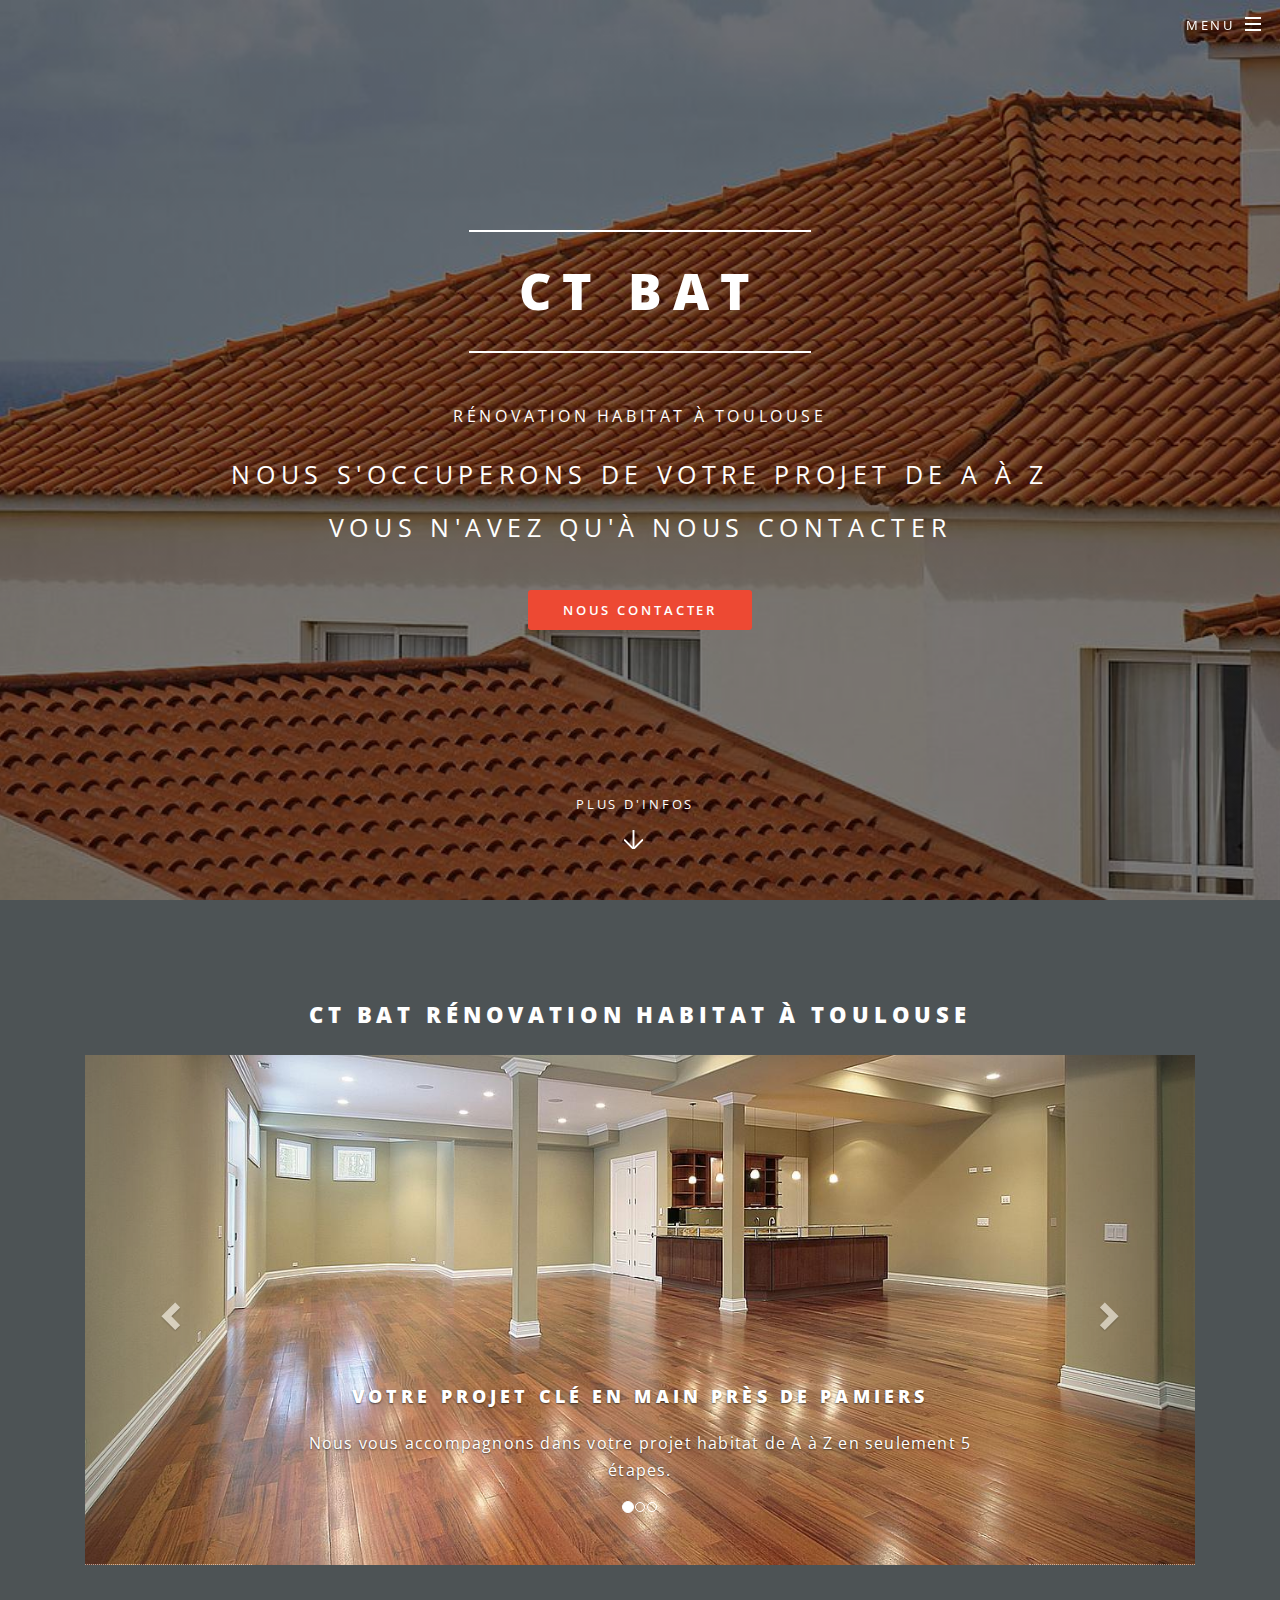
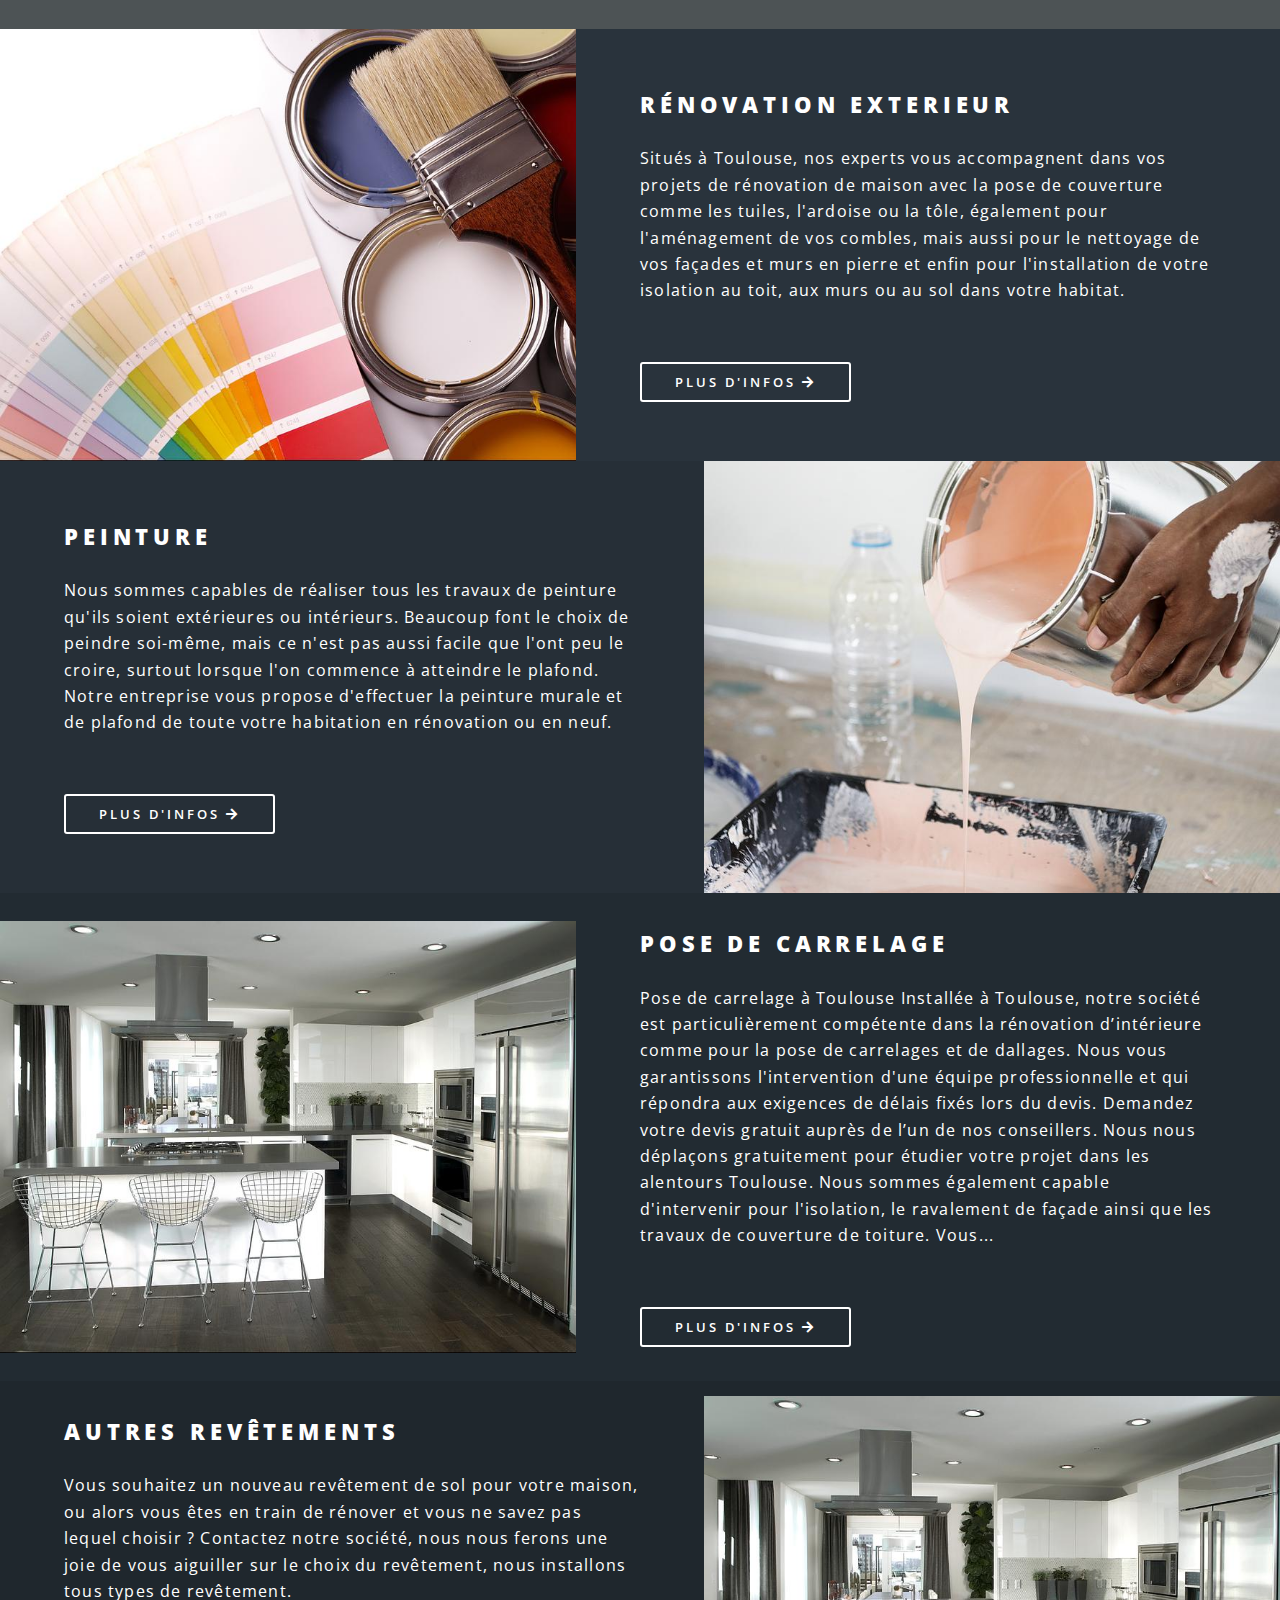
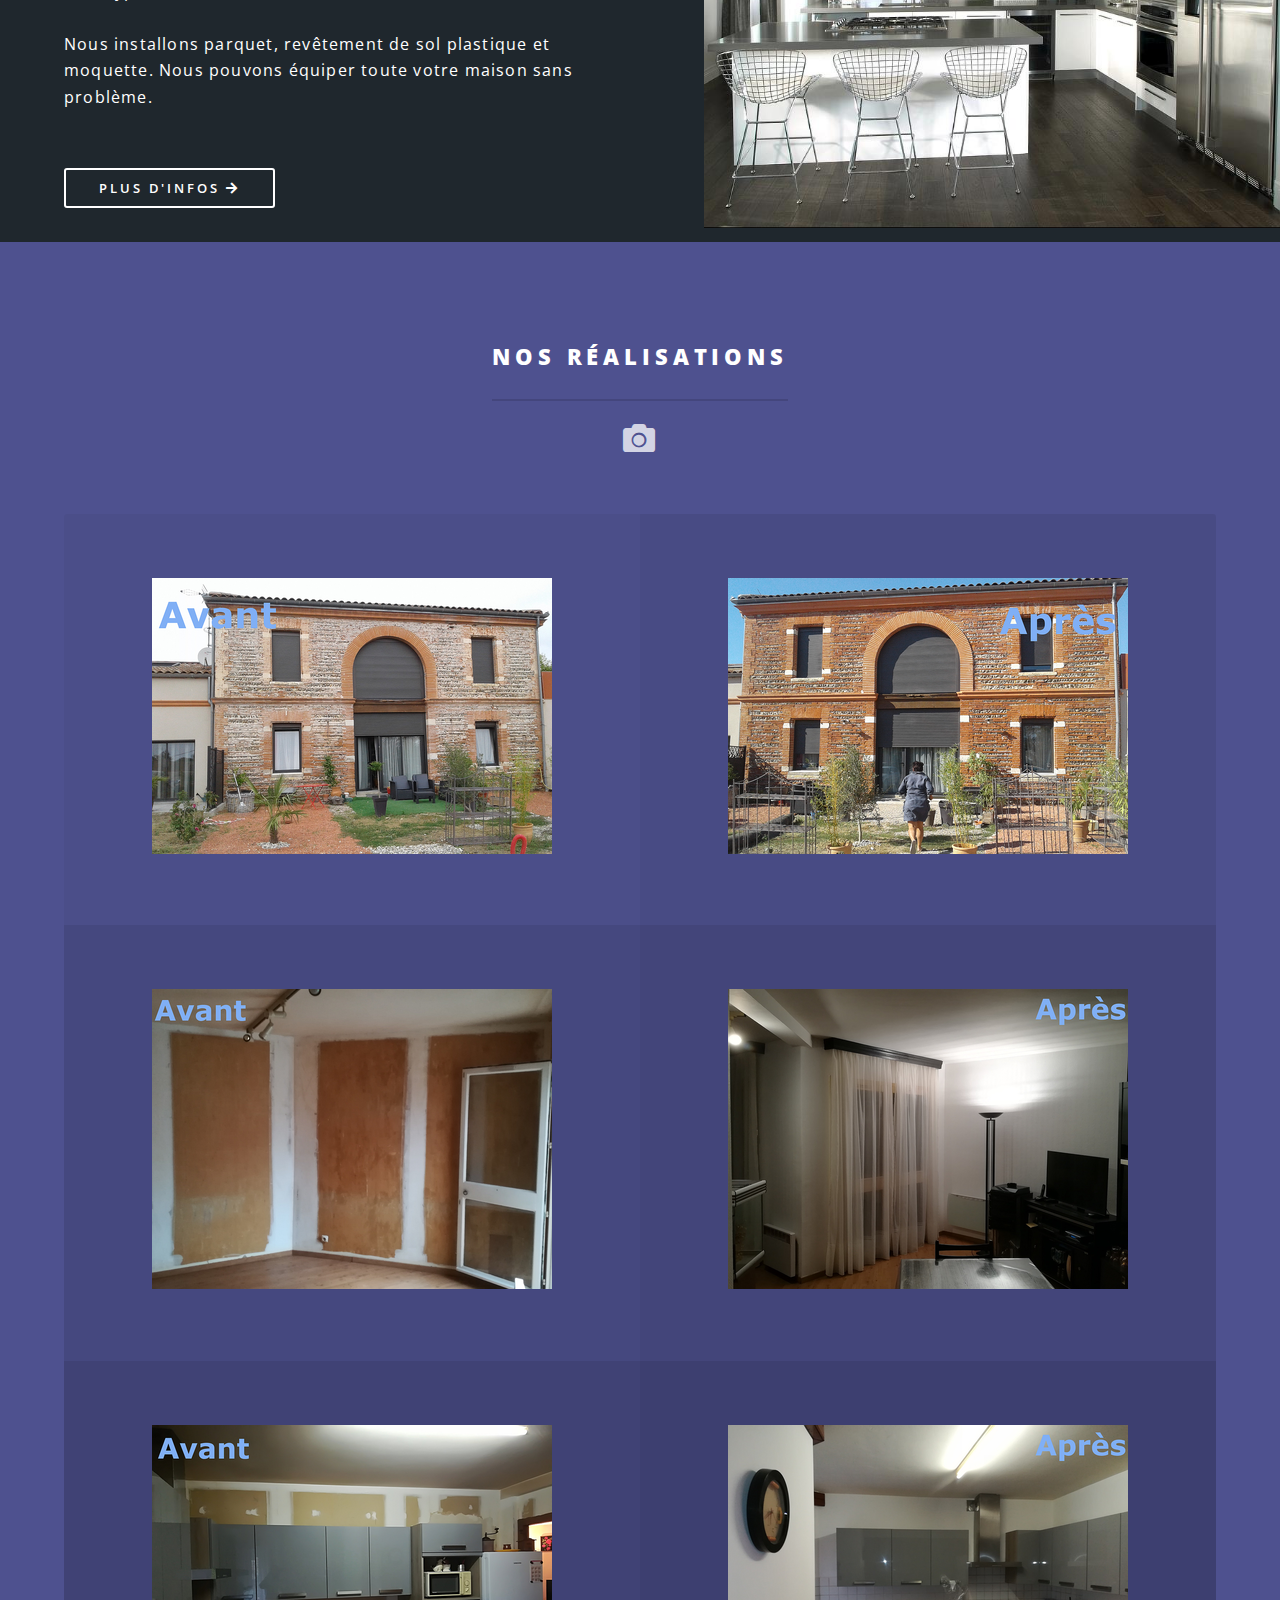
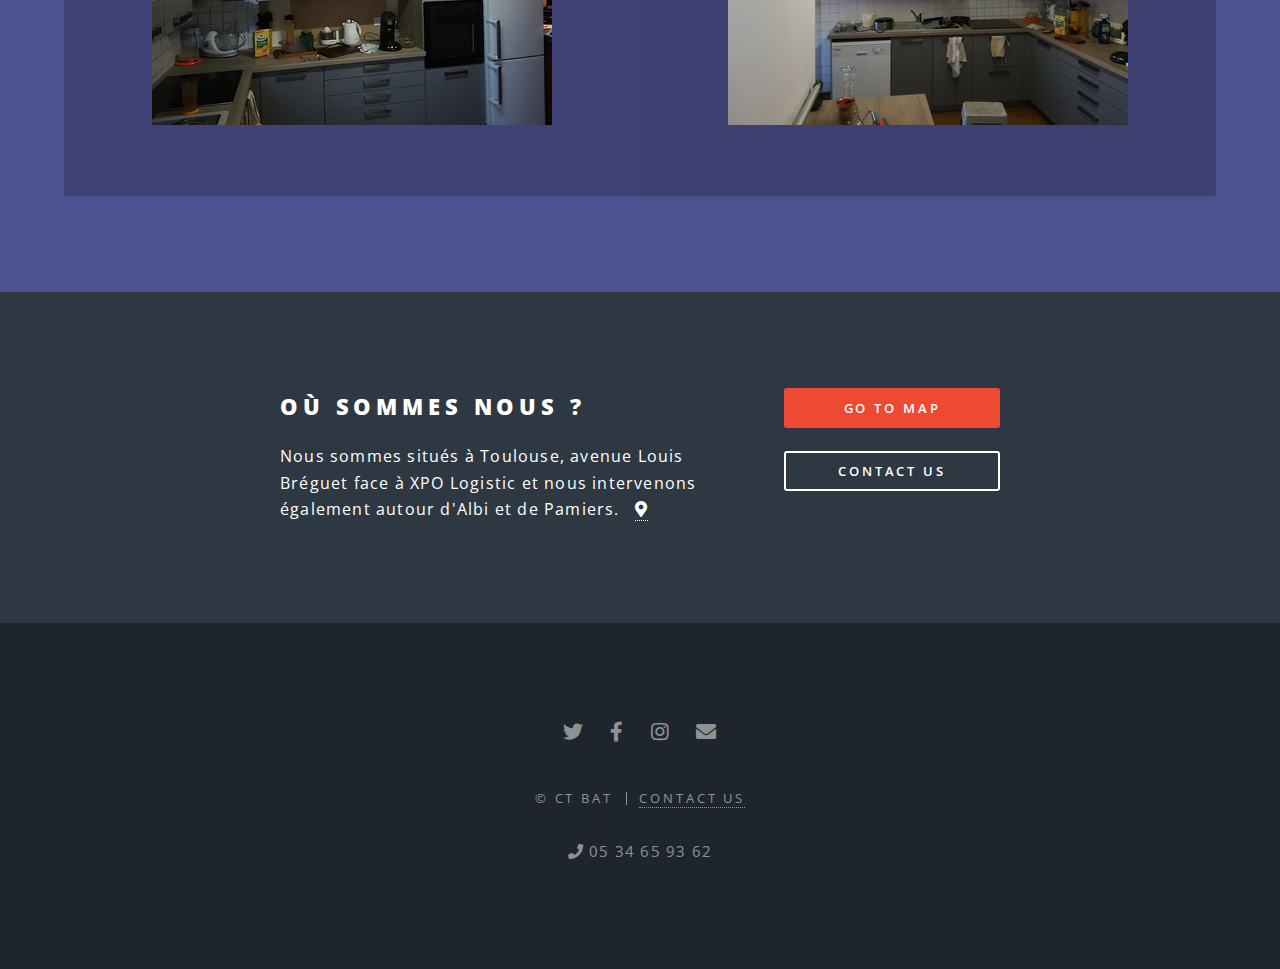
==== commit 93d51331: "second commit" ====
--- a/index.html
+++ b/index.html
@@ -124,18 +124,24 @@
 							<div class="image"><img src="images/0.jpg" alt="" /></div><div class="content">
 								<h2>Rénovation exterieur</h2>
 								<p>Situés à Toulouse, nos experts vous accompagnent dans vos projets de rénovation de maison avec la pose de couverture comme les tuiles, l'ardoise ou la tôle, également pour l'aménagement de vos combles, mais aussi pour le nettoyage de vos façades et murs en pierre et enfin pour l'installation de votre isolation au toit, aux murs ou au sol dans votre habitat.</p>
+							</br><a href="#" class="button " style="margin-bottom: 25px;">Plus d'infos <i class="fa fa-arrow-right" aria-hidden="true"></i>
+							</a>
 							</div>
 						</section>
 						<section class="spotlight">
 							<div class="image"><img src="images/1.jpg" alt="" /></div><div class="content">
 								<h2>Peinture</h2>
 								<p>Nous sommes capables de réaliser tous les travaux de peinture qu'ils soient extérieures ou intérieurs. Beaucoup font le choix de peindre soi-même, mais ce n'est pas aussi facile que l'ont peu le croire, surtout lorsque l'on commence à atteindre le plafond. Notre entreprise vous propose d'effectuer la peinture murale et de plafond de toute votre habitation en rénovation ou en neuf.</p>
+							</br><a href="#" class="button " style="margin-bottom: 25px;">Plus d'infos <i class="fa fa-arrow-right" aria-hidden="true"></i>
+							</a>
 							</div>
 						</section>
 						<section class="spotlight">
 							<div class="image"><img src="images/2.jpg" alt="" /></div><div class="content">
 								<h2>Pose de carrelage</h2>
 								<p>Pose de carrelage à Toulouse Installée à Toulouse, notre société est particulièrement compétente dans la rénovation d’intérieure comme pour la pose de carrelages et de dallages. Nous vous garantissons l'intervention d'une équipe professionnelle et qui répondra aux exigences de délais fixés lors du devis. Demandez votre devis gratuit auprès de l’un de nos conseillers. Nous nous déplaçons gratuitement pour étudier votre projet dans les alentours Toulouse. Nous sommes également capable d'intervenir pour l'isolation, le ravalement de façade ainsi que les travaux de couverture de toiture. Vous...</p>
+							</br><a href="#" class="button " style="margin-bottom: 25px;">Plus d'infos <i class="fa fa-arrow-right" aria-hidden="true"></i>
+							</a>
 							</div>
 						</section>
 						<section class="spotlight">
@@ -143,7 +149,9 @@
 								<h2>Autres revêtements</h2>
 								<p>Vous souhaitez un nouveau revêtement de sol pour votre maison, ou alors vous êtes en train de rénover et vous ne savez pas lequel choisir ? Contactez notre société, nous nous ferons une joie de vous aiguiller sur le choix du revêtement, nous installons tous types de revêtement.<br> <br>Nous installons parquet, revêtement de sol plastique et moquette. Nous pouvons équiper toute votre maison sans problème.
 									</p>
-							</div>
+								</br><a href="#" class="button " style="margin-bottom: 25px;">Plus d'infos <i class="fa fa-arrow-right" aria-hidden="true"></i>
+								</a>
+								</div>
 						</section>
 					</section>
 
